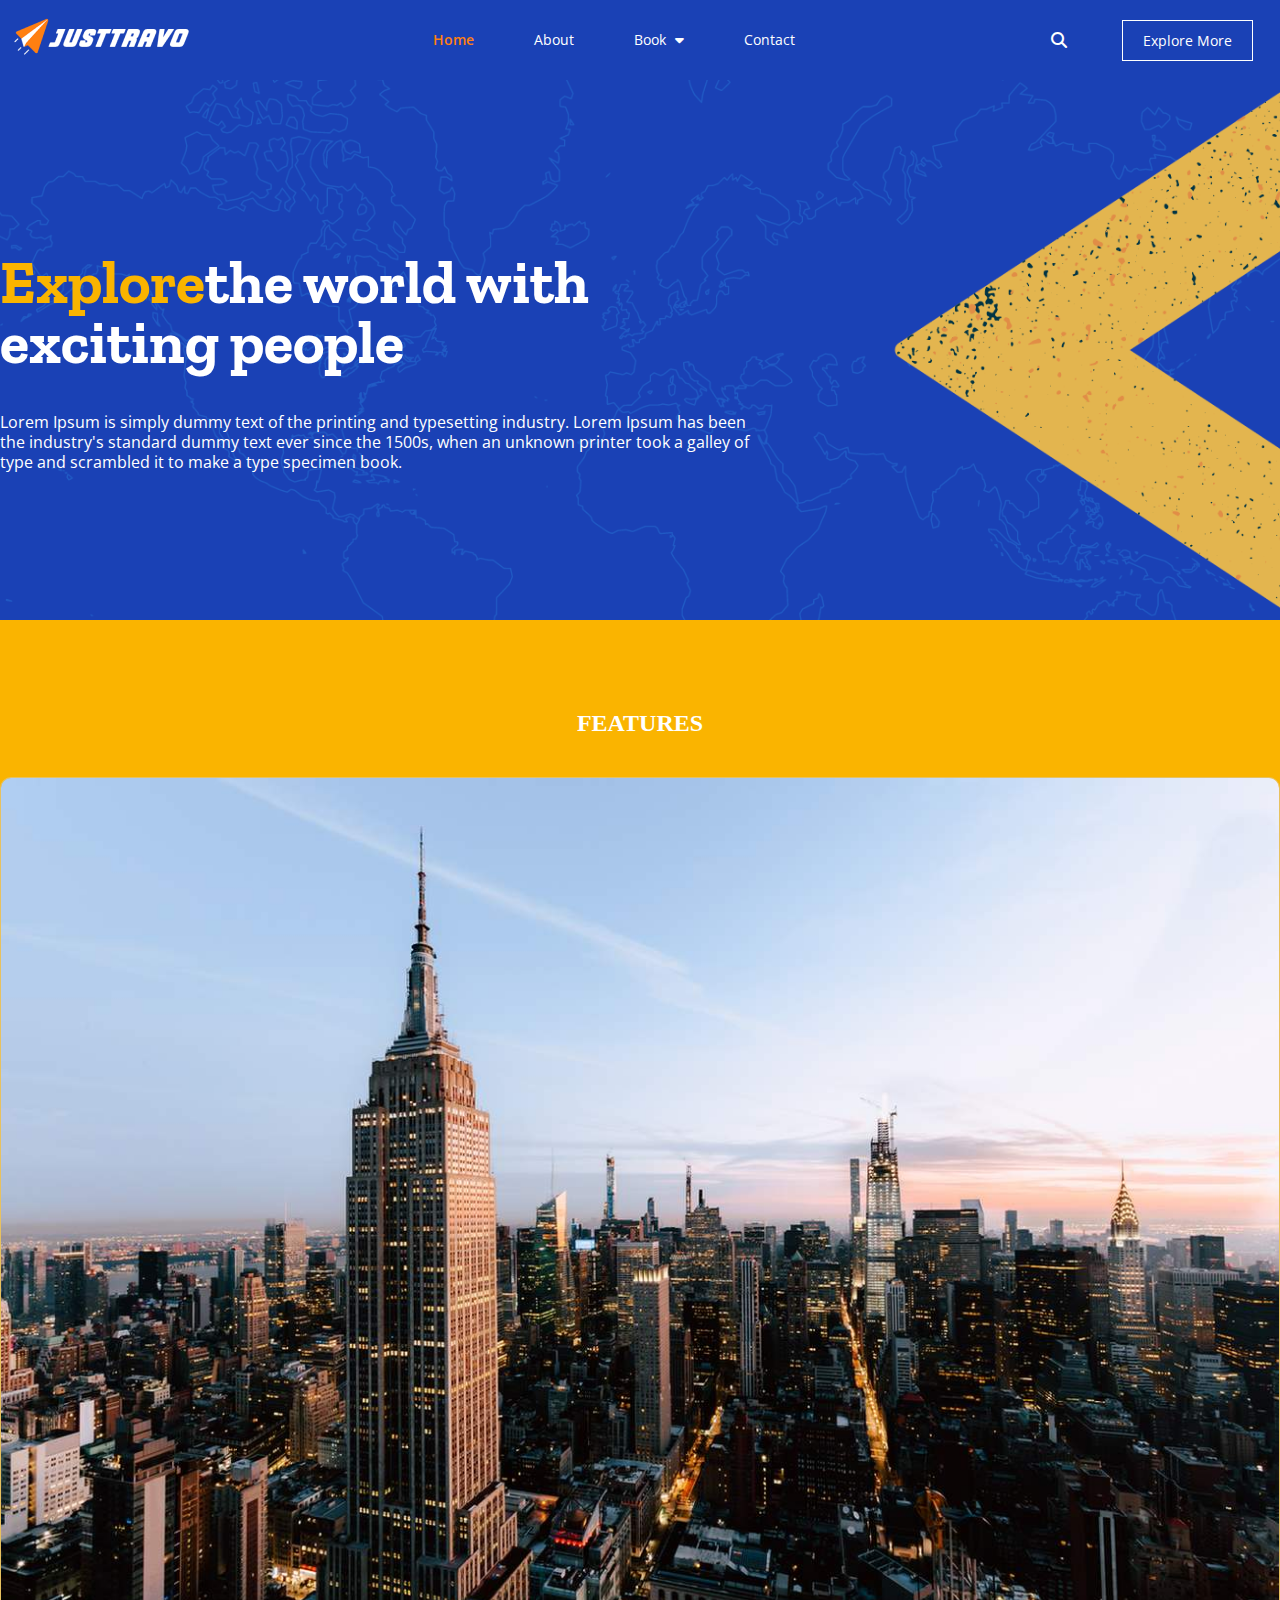
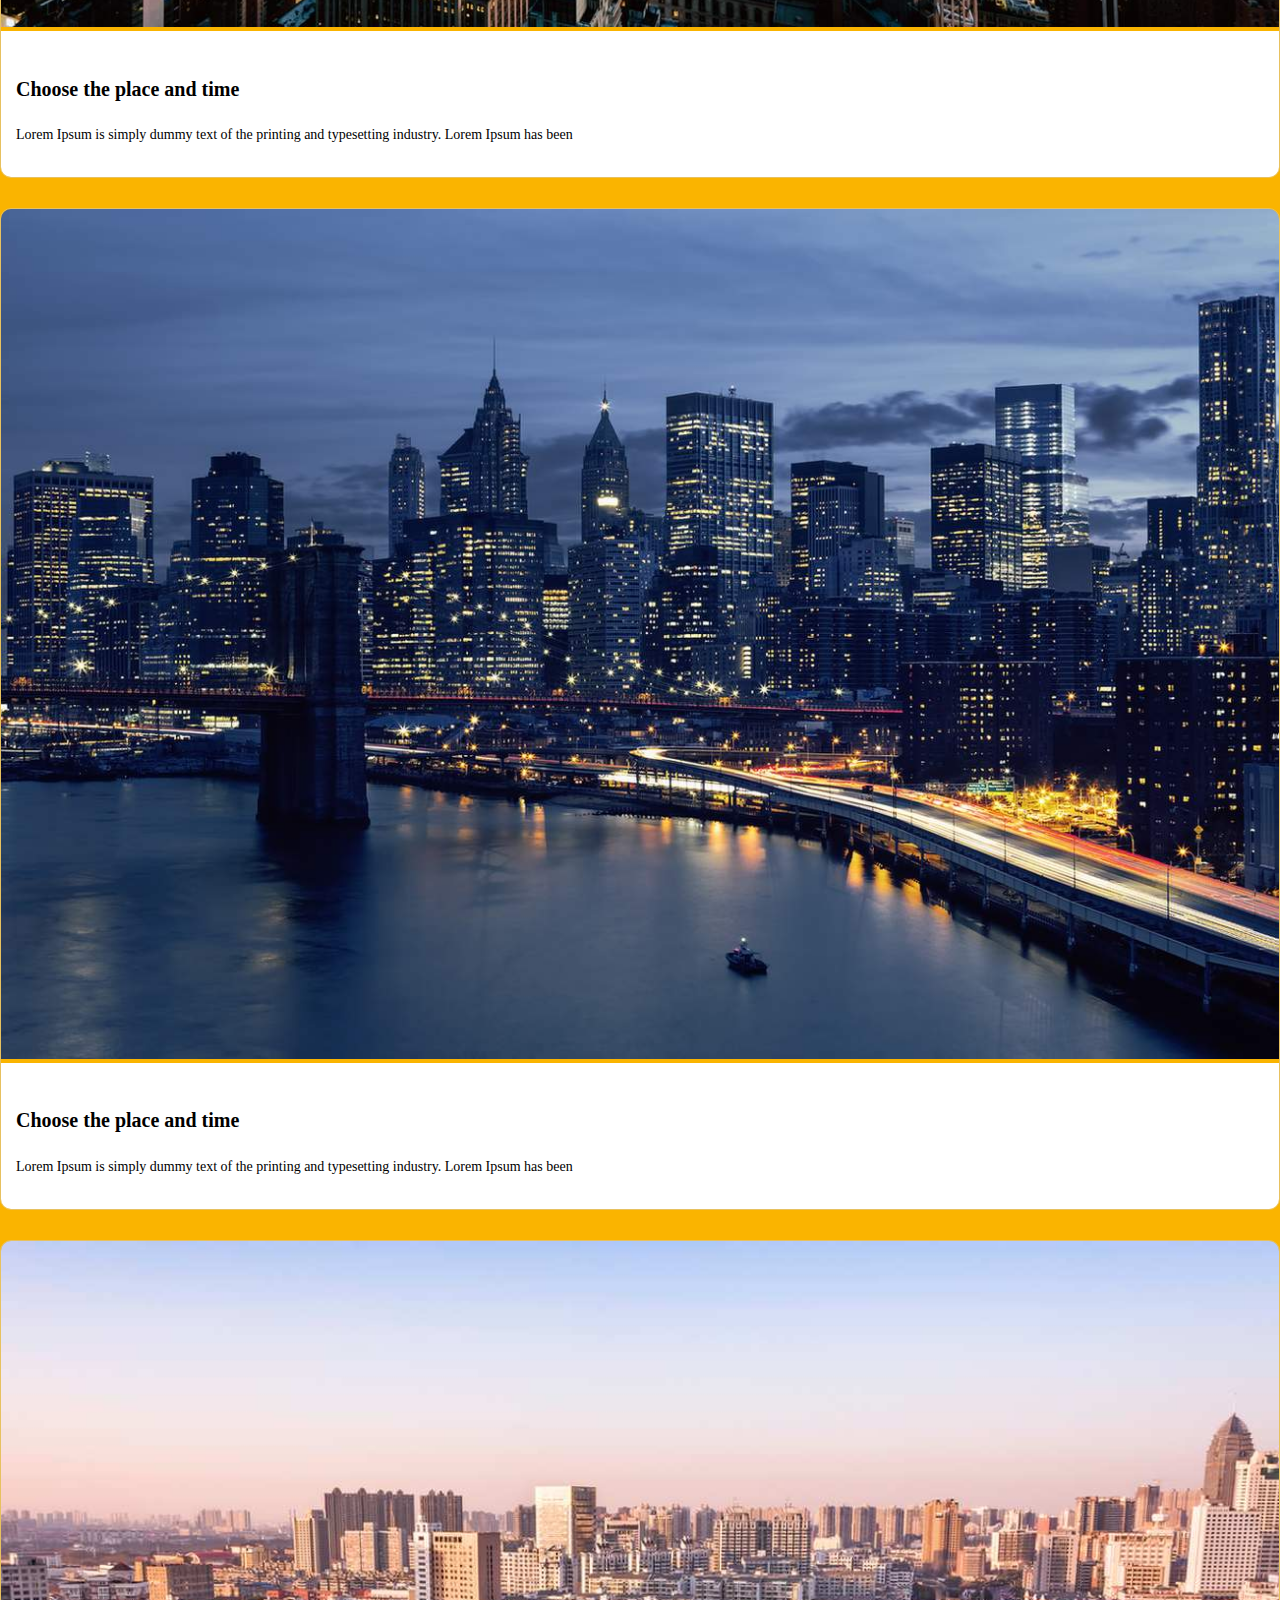
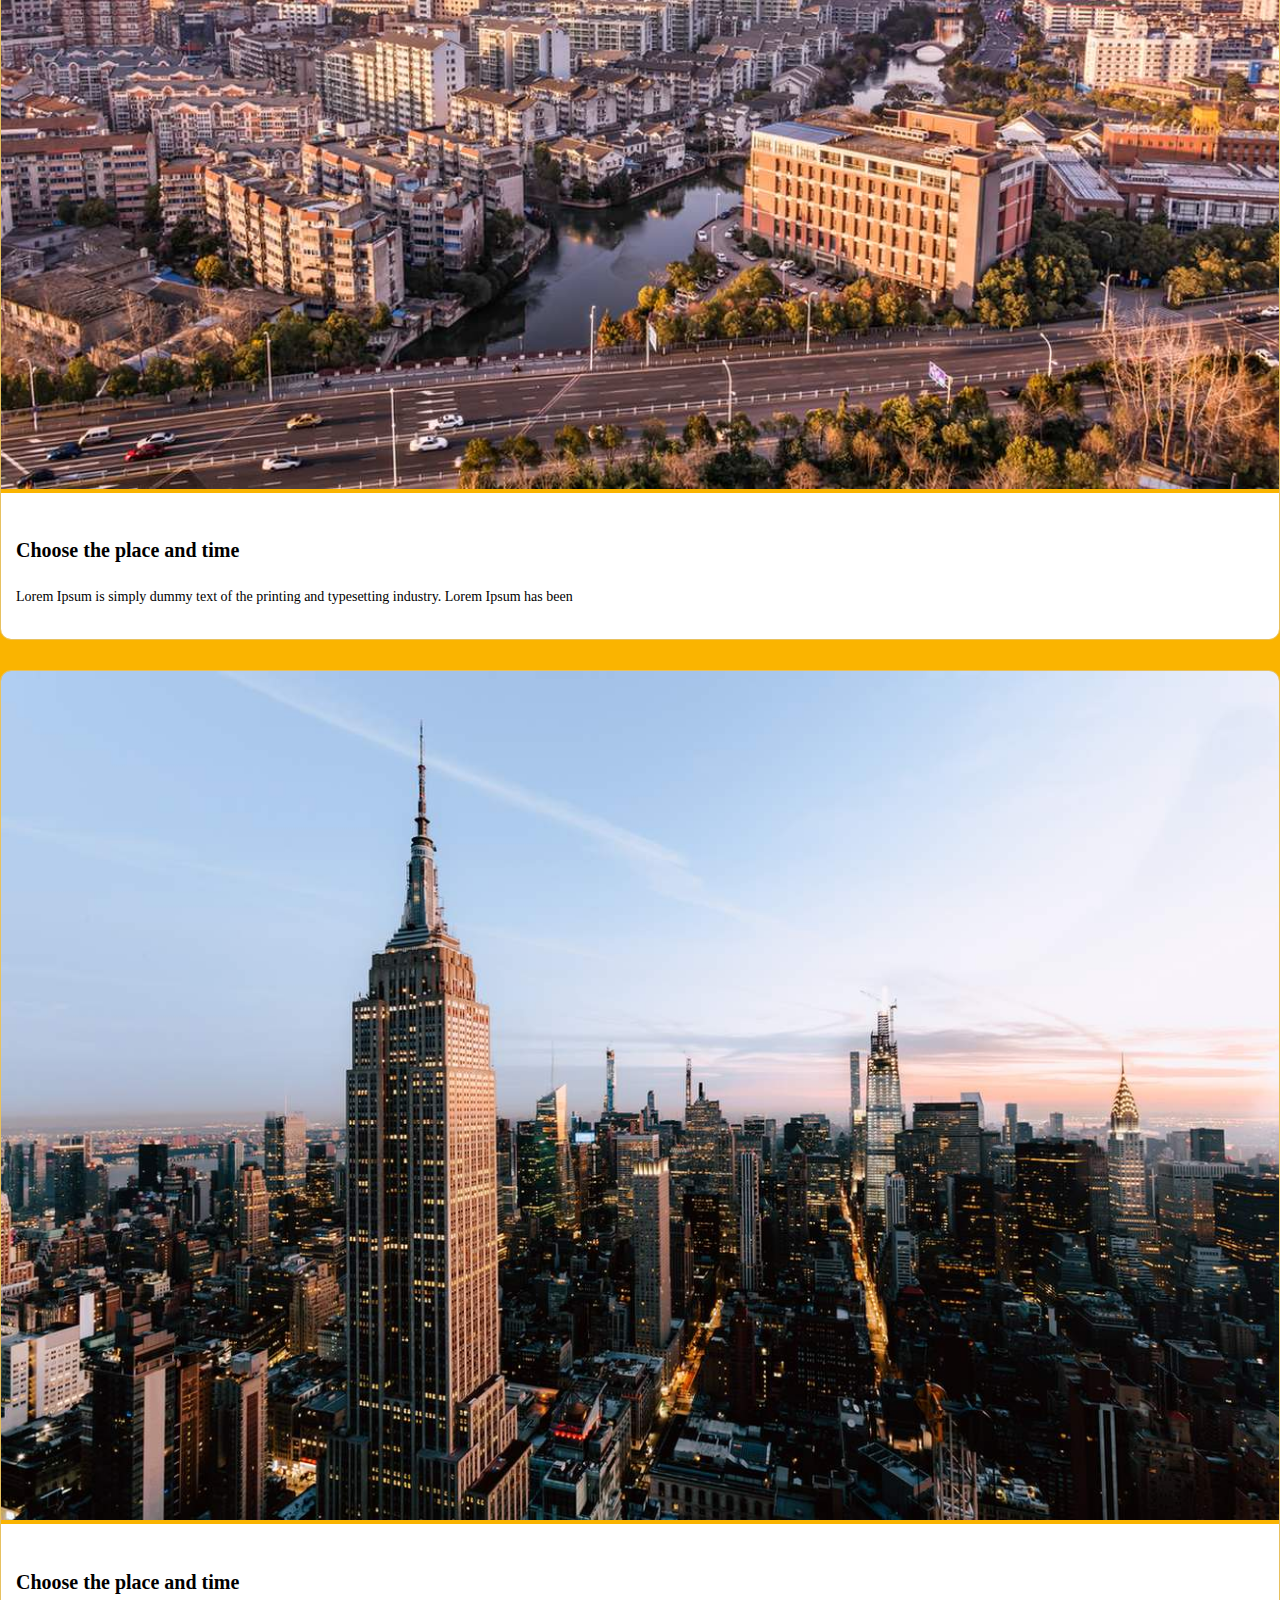
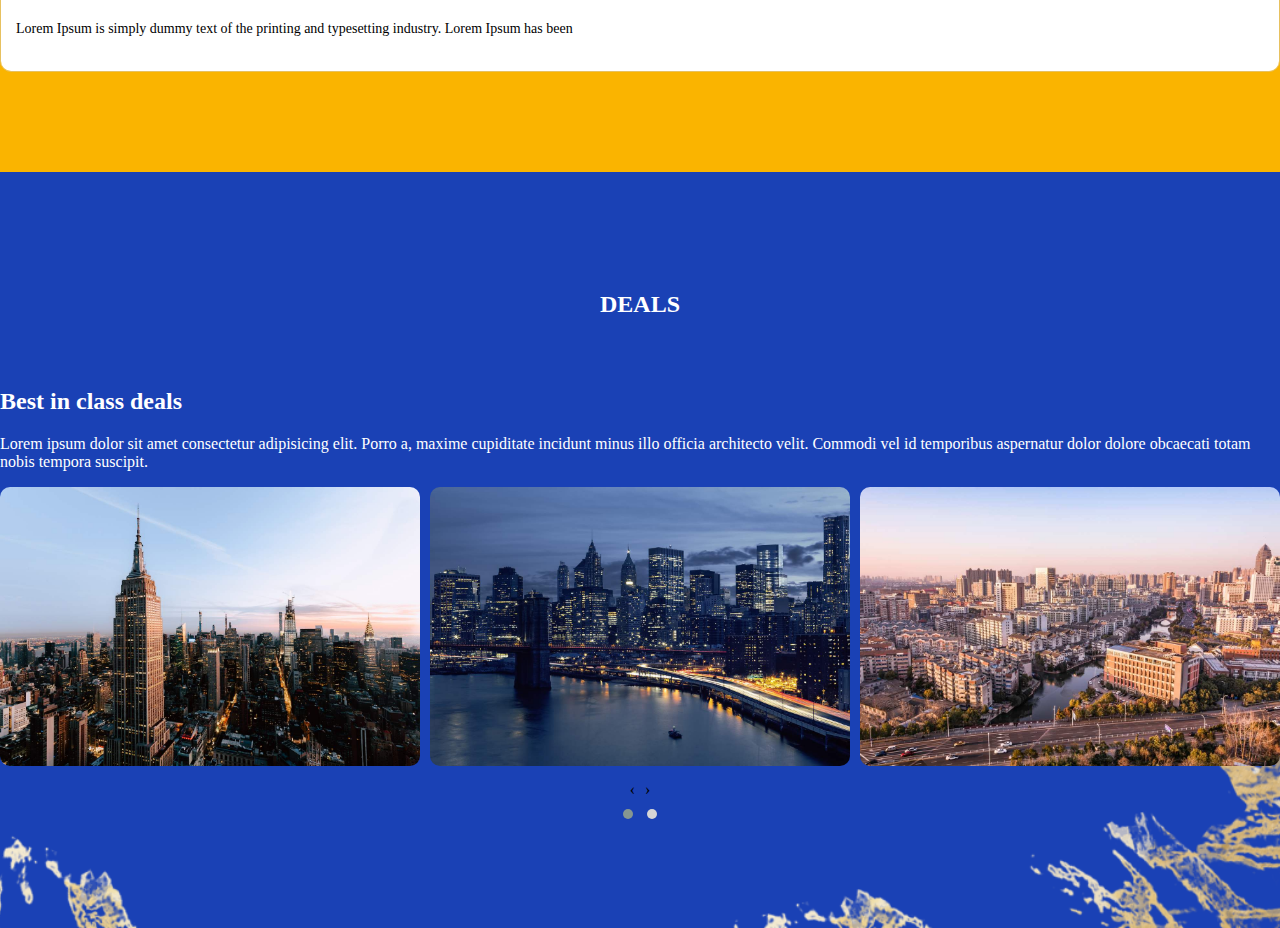
==== index.html @ 4a5b00ac "initial" ====
<!DOCTYPE html>
<html lang="en">
  <head>
    <meta charset="UTF-8" />
    <meta http-equiv="X-UA-Compatible" content="IE=edge" />
    <meta name="viewport" content="width=device-width, initial-scale=1.0" />
    <title>Justtravo</title>
    <link
      rel="stylesheet"
      href="https://cdn.jsdelivr.net/npm/bootstrap@5.2.3/dist/css/bootstrap.min.css"
      integrity="sha384-rbsA2VBKQhggwzxH7pPCaAqO46MgnOM80zW1RWuH61DGLwZJEdK2Kadq2F9CUG65"
      crossorigin="anonymous"
    />
    <link
      rel="stylesheet"
      href="https://cdnjs.cloudflare.com/ajax/libs/font-awesome/6.2.1/css/all.min.css"
    />
    <link rel="preconnect" href="https://fonts.googleapis.com" />
    <link rel="preconnect" href="https://fonts.gstatic.com" crossorigin />
    <link
      href="https://fonts.googleapis.com/css2?family=Open+Sans:wght@300;400;500;600;700;800&display=swap"
      rel="stylesheet"
    />
    <link rel="preconnect" href="https://fonts.googleapis.com" />
    <link rel="preconnect" href="https://fonts.gstatic.com" crossorigin />
    <link
      href="https://fonts.googleapis.com/css2?family=Zilla+Slab:wght@300;400;500;700&display=swap"
      rel="stylesheet"
    />
    <link
      rel="stylesheet"
      href="https://cdnjs.cloudflare.com/ajax/libs/OwlCarousel2/2.3.4/assets/owl.carousel.min.css"
    />
    <link
      rel="stylesheet"
      href="https://cdnjs.cloudflare.com/ajax/libs/OwlCarousel2/2.3.4/assets/owl.theme.default.min.css"
    />
    <link rel="stylesheet" href="css/style.css" />
  </head>
  <body>
    <nav>
      <div class="container">
        <div class="header">
          <div class="logo">
            <a href="index.html"><img src="images/logo.png" alt="logo" /> </a>
          </div>
          <div class="links">
            <ul>
              <li>
                <a href="#" class="active">Home</a>
              </li>
              <li>
                <a href="#">About</a>
              </li>
              <li class="alignDropdown">
                <a class="hoverDropdown"
                  >Book <i class="fa-solid fa-caret-down"></i>
                </a>
                <ul class="dropDown">
                  <li><a href="#">Airlines</a></li>
                  <li><a href="#">Hotels</a></li>
                  <li><a href="#">Car Rentals</a></li>
                  <li><a href="#">Destinations</a></li>
                  <li><a href="#">Travel Insurance</a></li>
                </ul>
              </li>
              <li>
                <a href="#">Contact</a>
              </li>
            </ul>
          </div>
          <div class="rightLinks">
            <div class="icon">
              <a href="#"><i class="fa-solid fa-magnifying-glass"></i></a>
            </div>
            <div class="button">
              <a href="#">Explore More</a>
            </div>
          </div>
        </div>
      </div>
    </nav>
    <section class="wrapper">
      <div class="container">
        <div class="wrapperContent">
          <div class="wrapperHeading">
            <h1><span>Explore</span>the world with exciting people</h1>
          </div>
          <div class="wrapperPara">
            <p>
              Lorem Ipsum is simply dummy text of the printing and typesetting
              industry. Lorem Ipsum has been the industry's standard dummy text
              ever since the 1500s, when an unknown printer took a galley of
              type and scrambled it to make a type specimen book.
            </p>
          </div>
        </div>
      </div>
    </section>
    <section class="flightDeals features">
      <div class="container">
        <div class="row">
          <div class="col-lg-12 col-md-12 col-sm-12 col-12">
            <div class="section_heading_center">
              <h2 class="styled">FEATURES</h2>
            </div>
          </div>
        </div>
        <div class="row">
          <div class="col-lg-3 col-md-6 col-sm-6 col-12">
            <div class="theme_common_box_two img_hover">
              <div class="theme_two_box_img">
                <img src="images/1.jpg" alt="" />
              </div>
              <div class="theme_two_box_content">
                <h4>Choose the place and time</h4>
                <p>
                  Lorem Ipsum is simply dummy text of the printing and
                  typesetting industry. Lorem Ipsum has been
                </p>
              </div>
            </div>
          </div>
          <div class="col-lg-3 col-md-6 col-sm-6 col-12">
            <div class="theme_common_box_two img_hover">
              <div class="theme_two_box_img">
                <img src="images/2.jpg" alt="" />
              </div>
              <div class="theme_two_box_content">
                <h4>Choose the place and time</h4>
                <p>
                  Lorem Ipsum is simply dummy text of the printing and
                  typesetting industry. Lorem Ipsum has been
                </p>
              </div>
            </div>
          </div>
          <div class="col-lg-3 col-md-6 col-sm-6 col-12">
            <div class="theme_common_box_two img_hover">
              <div class="theme_two_box_img">
                <img src="images/3.jpg" alt="" />
              </div>
              <div class="theme_two_box_content">
                <h4>Choose the place and time</h4>
                <p>
                  Lorem Ipsum is simply dummy text of the printing and
                  typesetting industry. Lorem Ipsum has been
                </p>
              </div>
            </div>
          </div>
          <div class="col-lg-3 col-md-6 col-sm-6 col-12">
            <div class="theme_common_box_two img_hover">
              <div class="theme_two_box_img">
                <img src="images/1.jpg" alt="" />
              </div>
              <div class="theme_two_box_content">
                <h4>Choose the place and time</h4>
                <p>
                  Lorem Ipsum is simply dummy text of the printing and
                  typesetting industry. Lorem Ipsum has been
                </p>
              </div>
            </div>
          </div>
        </div>
      </div>
    </section>
    <section class="blog">
        <h2 class="blogHeading">DEALS</h2>
      <div class="container">        
        <div class="row blogContent">
            <div class="col-lg-4 pr-lg-5">
                <h2>Best in class deals</h2>
              <p>
                Lorem ipsum dolor sit amet consectetur adipisicing elit. Porro a, maxime cupiditate incidunt minus illo officia architecto velit. Commodi vel id temporibus aspernatur dolor dolore obcaecati totam nobis tempora suscipit.
              </p>
            </div>
            <div class="col-lg-8 p-0 pt-5 pt-lg-0">
                <div class="owl-carousel owl-theme destinations">
                <div class="item"><img src="images/1.jpg" alt="" /></div>
                <div class="item"><img src="images/2.jpg" alt="" /></div>
                <div class="item"><img src="images/3.jpg" alt="" /></div>
                <div class="item"><img src="images/1.jpg" alt="" /></div>
                <div class="item"><img src="images/2.jpg" alt="" /></div>
                </div>
            </div>
          </div>
        </div>
      </div>
    </section>
    <script src="https://cdnjs.cloudflare.com/ajax/libs/jquery/3.3.1/jquery.min.js"></script>
    <script src="https://cdnjs.cloudflare.com/ajax/libs/OwlCarousel2/2.3.4/owl.carousel.min.js"></script>
    <script>
      $(function () {
        // Owl Carousel
        var owl = $(".owl-carousel");
        owl.owlCarousel({
          items: 3,
          margin: 10,
          nav: true,
          dots: true,
          autoplay: true,
          loop: true,
        });
      });
    </script>
  </body>
</html>
---- css/style.css ----
body {
  box-sizing: border-box;
  margin: 0;
  padding: 0;
}
ul {
  margin: 0;
}
.active {
  color: #ff7f11 !important;
  font-weight: 600;
}
.header {
  display: flex;
  align-items: center;
  justify-content: space-between;
  width: 100%;
}
.links {
  display: flex;
}
.links ul {
  display: flex;
  padding: 0;
  align-items: center;
}
.links li {
  list-style: none;
  line-height: 80px;
  margin: 0 30px;
  font-size: 14px;
}
.links a {
  color: white;
  text-decoration: none;
}

.rightLinks {
  display: flex;
  justify-content: space-around;
  width: 20%;
}
.button a {
  text-decoration: none;
  color: white;
  border: 1px solid;
  padding: 10px 20px;
  font-size: 14px;
}
.wrapper {
  background: url(../images/bg1.png);
  background-position: center;
  background-repeat: no-repeat;
  background-size: cover;
  height: 60vh;
  width: 100%;
  display: flex;
  align-items: center;
  justify-content: center;
  flex-direction: column;
}
nav {
  background: #1a41b5;
  font-family: "Open Sans", sans-serif;
}
a:hover {
  color: #ff7f11 !important;
  opacity: 1;
  transition: 0.4s all;
}
.icon a {
  color: white;
}
.button a:hover {
  opacity: 1;
  transition: 0.3s all;
  background-color: #ff7f11;
  color: white !important;
  border: 1px solid #ff7f11;
}
.wrapperContent {
  width: 60%;
}
.wrapperHeading h1 {
  font-family: "Zilla Slab", serif;
  color: white;
  font-size: 60px;
  line-height: 60px;
}
.wrapperPara p {
  font-size: 16px;
  color: white;
  font-family: "Open Sans", sans-serif;
  margin-top: 20px;
  line-height: 20px;
}
.features {
  background: #fab400;
  background-size: cover;
  width: 100%;
  padding: 70px 0;
}
.links i {
  margin-left: 5px;
}
ul.dropDown {
  position: absolute;
  background: white;
  left: 50%;
  transform: translate(-50%, 0);
  border-radius: 10px;
  width: 200px;
  opacity: 0;
  visibility: hidden;
  padding: 9px 0;
  top: 120%;
  transition: 0.3s all;
  flex-direction: column;
  align-items: flex-start;
}
.dropDown::before {
  content: "";
  width: 0;
  height: 0;
  border-left: 10px solid transparent;
  border-right: 10px solid transparent;
  border-top: 10px solid #ffffff;
  position: absolute;
  top: -5%;
  left: 43%;
  transform: rotate(180deg);
}
.dropDown li {
  line-height: 19px;
  padding: 9px 31px !important;
  margin: 0 0;
  border-bottom: 1px solid #ebebeb;
  width: 100%;
}
.alignDropdown {
  position: relative;
}
.alignDropdown:hover .dropDown {
  opacity: 1;
  visibility: visible;
  top: 100%;
}
ul.dropDown a {
  color: black;
}
.cardRow {
  width: 100%;
  display: flex;
  align-items: center;
  justify-content: center;
}
.cards {
  height: auto;
  width: 290px;
  margin: 10px 30px;
  background: white;
  border-radius: 10px;
  display: flex;
  align-items: center;
  justify-content: center;
  flex-direction: column;
  padding: 10px 30px;
  box-sizing: border-box;
  text-align: center;
}
.features h2 {
  text-align: center;
  color: white;
  font-size: 24px;
}
.cards h3 {
  font-size: 18px;
  color: black;
  text-align: center;
}
.cards p {
  font-size: 14px;
  color: black;
  margin-top: 5px;
}
.theme_two_box_img {
  position: relative;
  overflow: hidden;
}
.img_hover img {
  transition: 0.2s all;
  width: 100%;
}
.theme_common_box_two {
  border-radius: 11px;
  overflow: hidden;
  border: 1px solid #d2d2d275;
  transition: var(--transition);
  margin-bottom: 30px;
}
.theme_two_box_content {
  background: #fff;
  padding: 20px 15px;
  text-align: left;
}
.img_hover:hover img {
  transform: scale(1.2);
}
.section_heading_center {
  margin-bottom: 40px;
}
.blog {
  background: url(../images/bg3.png);
  padding: 100px 0;
  width: 100%;
  background-position: center;
  background-repeat: no-repeat;
  background-size: cover;
}
#owl-demo .item {
  background: #42bdc2;
  padding: 30px 0px;
  margin: 10px;
  color: #fff;
  -webkit-border-radius: 3px;
  -moz-border-radius: 3px;
  border-radius: 3px;
  text-align: center;
}

/* to remove slide effect  css */
.animated {
  -webkit-animation-duration: 0 ms !important;
  animation-duration: 0 ms !important;
  -webkit-animation-fill-mode: both !important;
  animation-fill-mode: both !important;
}

.fadeOut {
  -webkit-animation-name: fadeOut;
  animation-name: fadeOut;
}
@-webkit-keyframes fadeOut {
  0% {
    opacity: 0;
  }
  100% {
    opacity: 0;
  }
}
@keyframes fadeOut {
  0% {
    opacity: 0;
  }
  100% {
    opacity: 0;
  }
}
.wrapperHeading span {
  font-weight: bold;
  color: #fab400;
}
.theme_two_box_content p {
  font-size: 14px;
}
.theme_two_box_content h4 {
  font-size: 20px;
}

.owl-carousel .owl-item img {
  border-radius: 10px;
}
.blogContent p {
  color: white;
}
.blogContent h2 {
  color: white;
}
h2.blogHeading {
  text-align: center;
  color: white;
  margin-bottom: 70px;
}
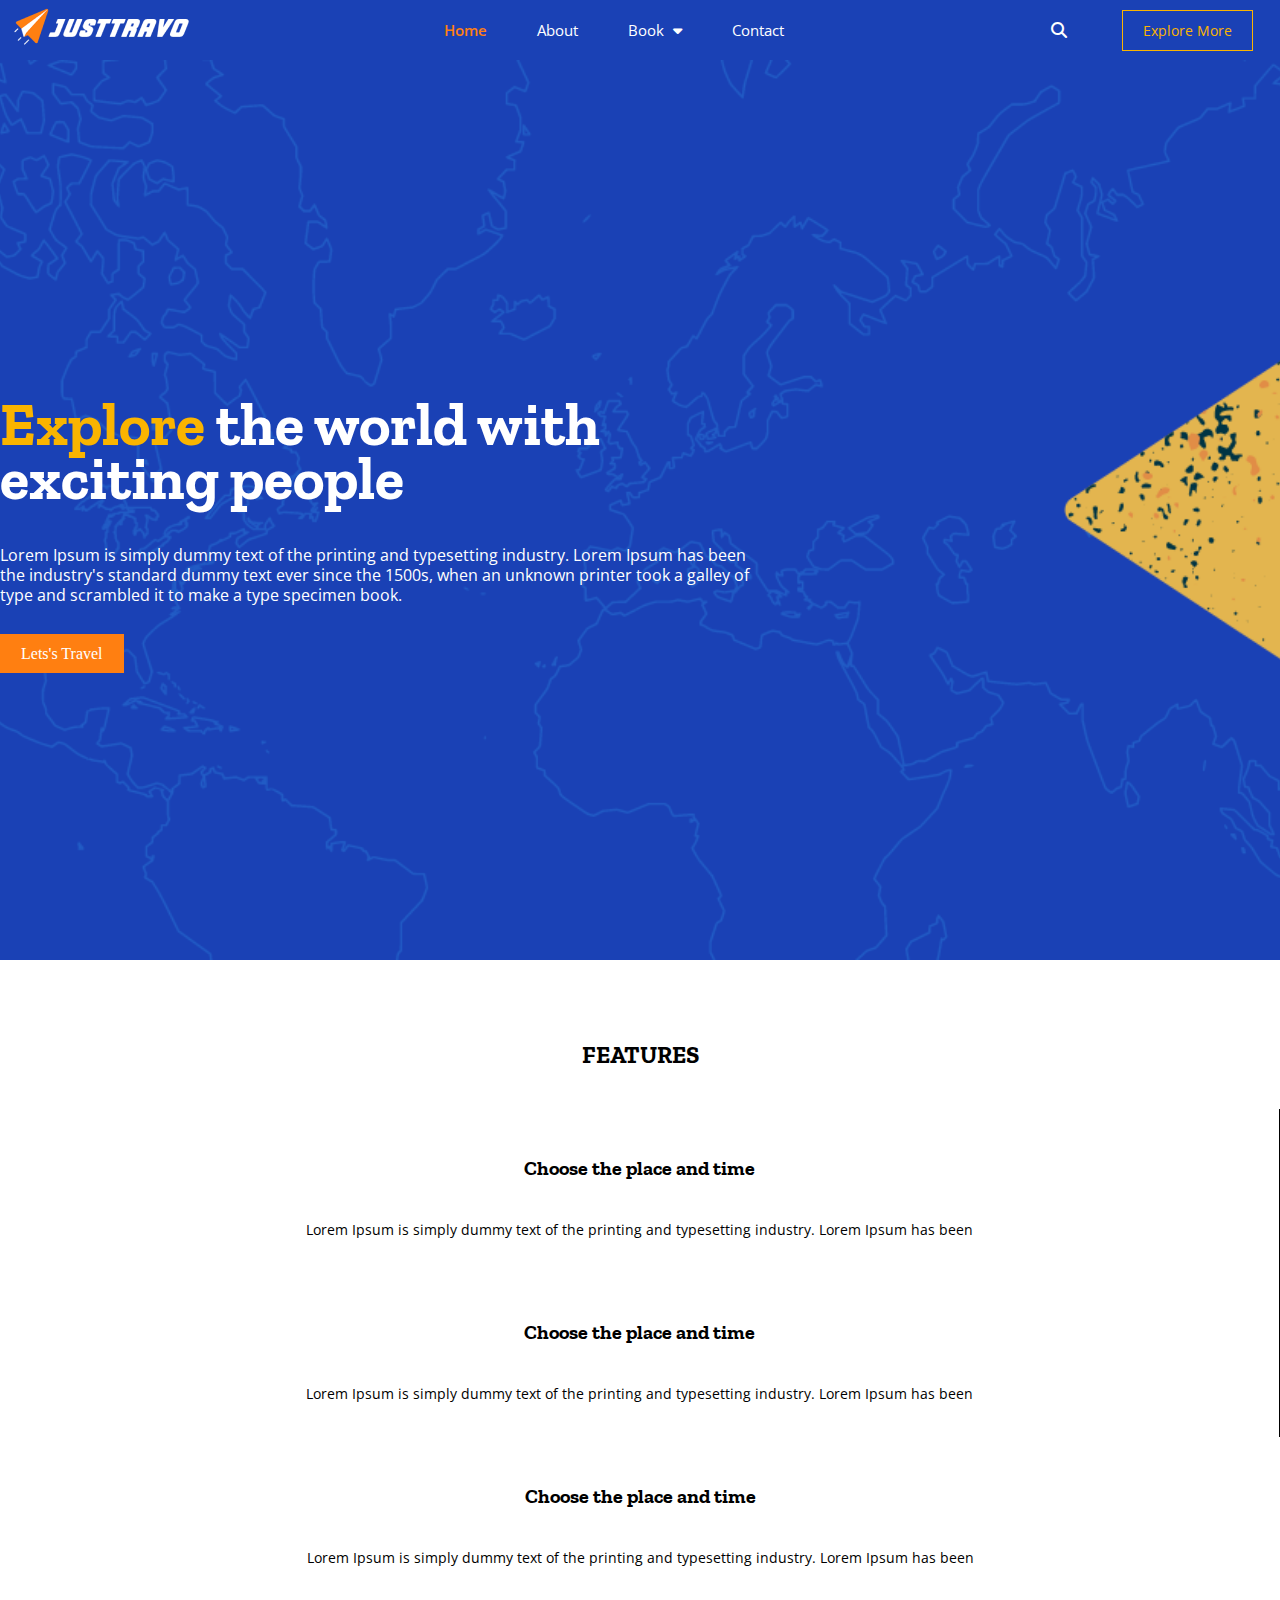
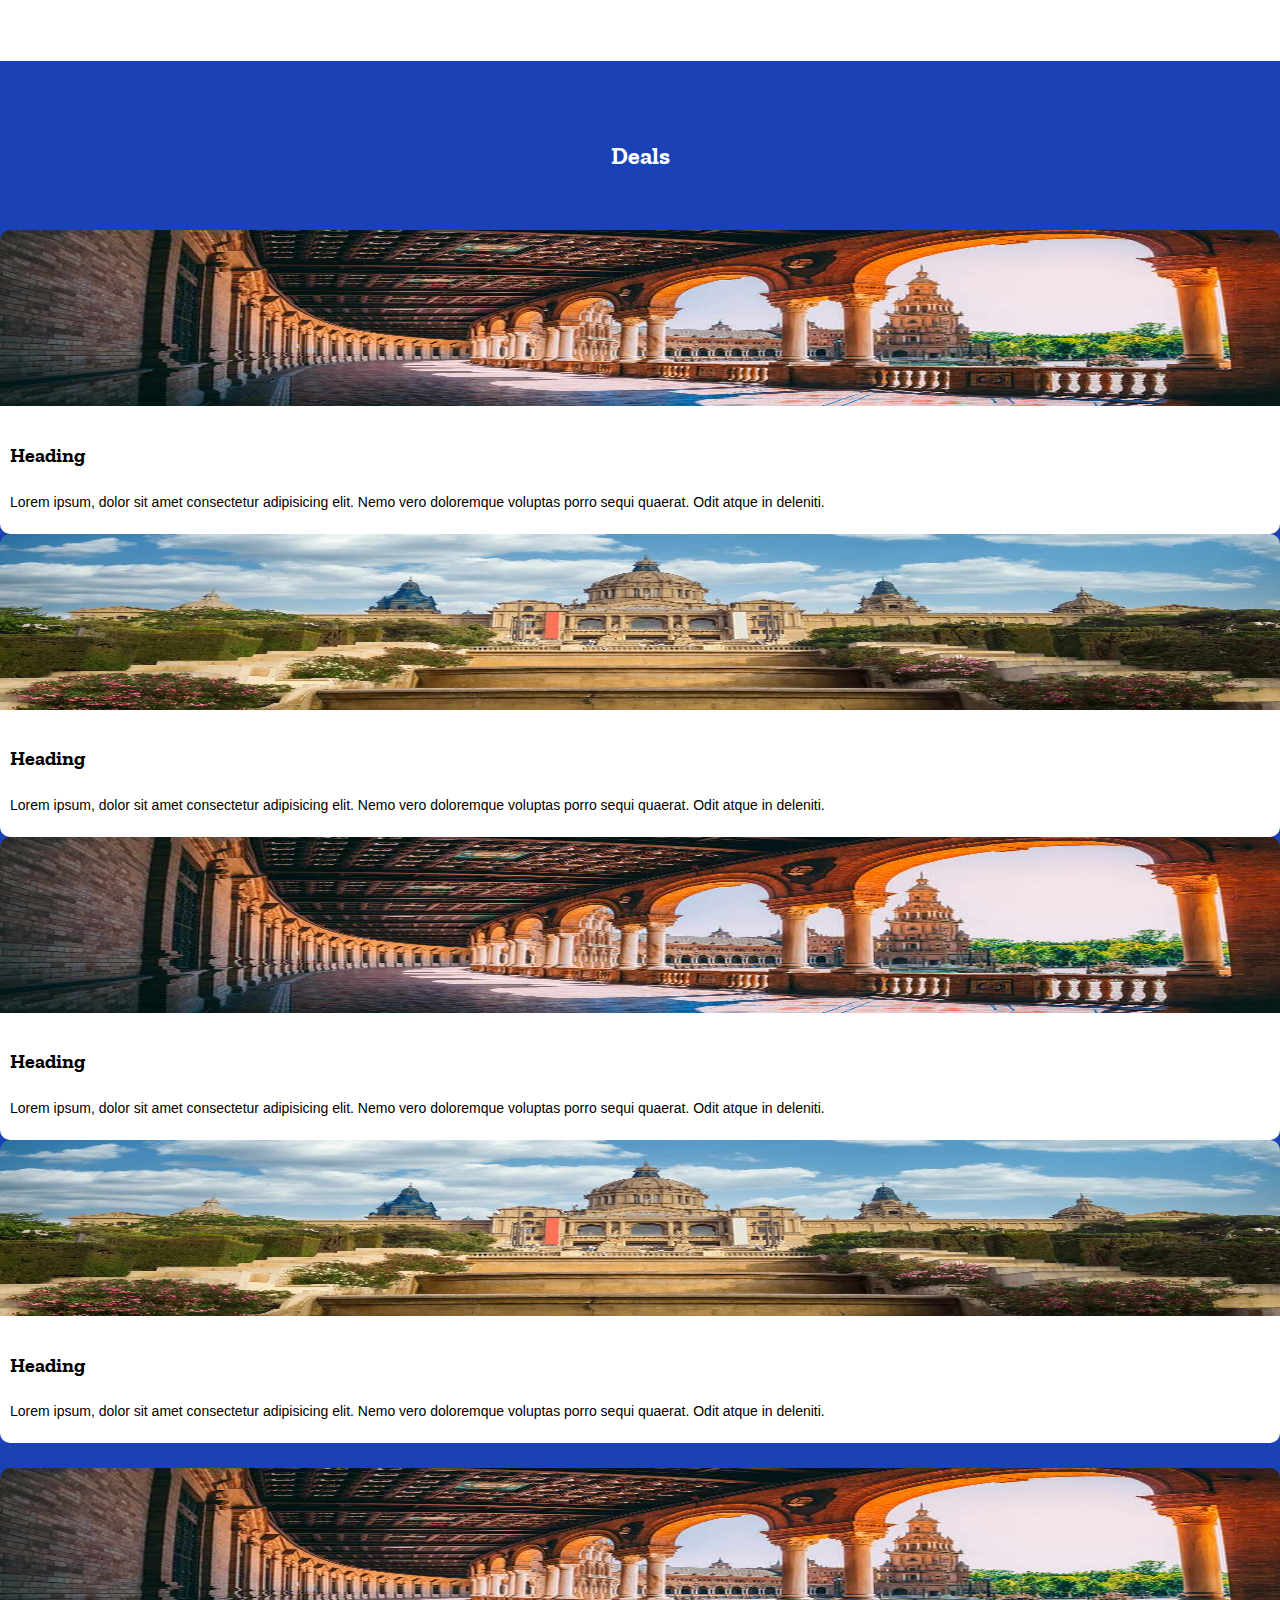
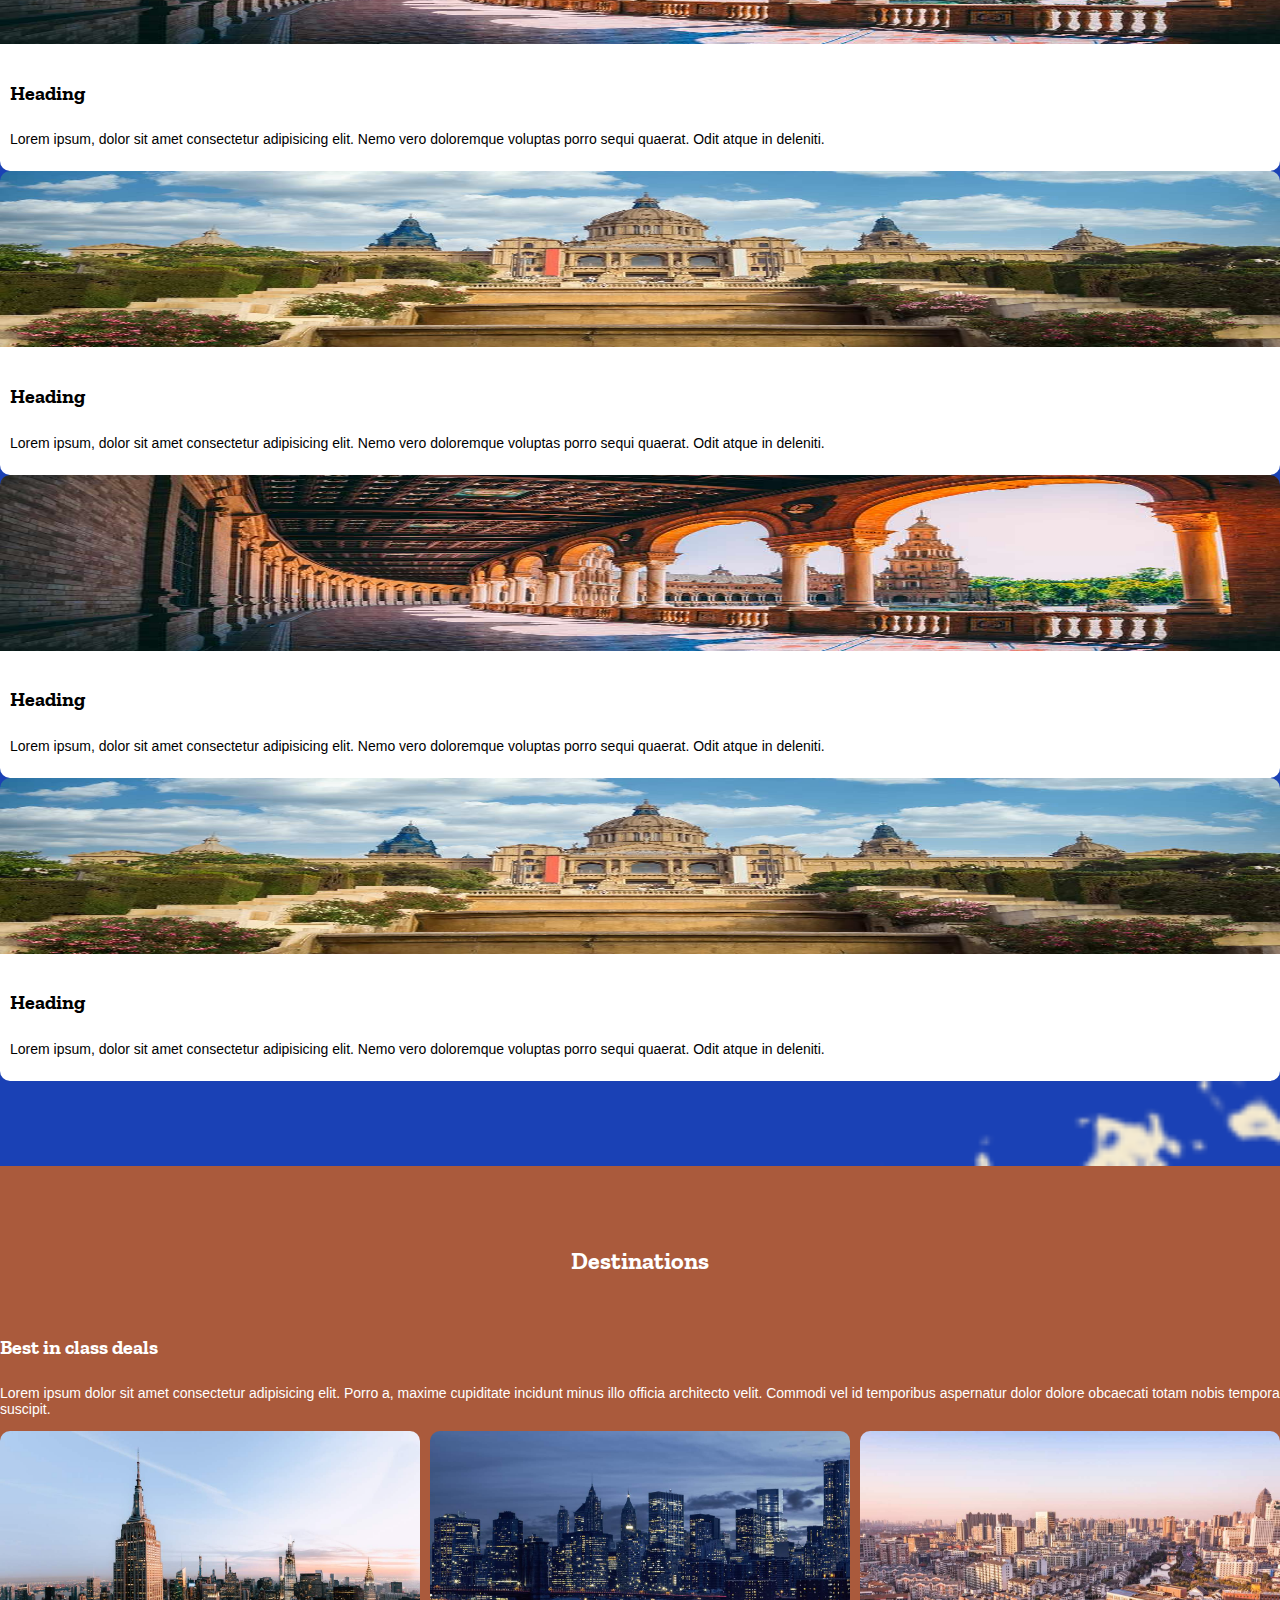
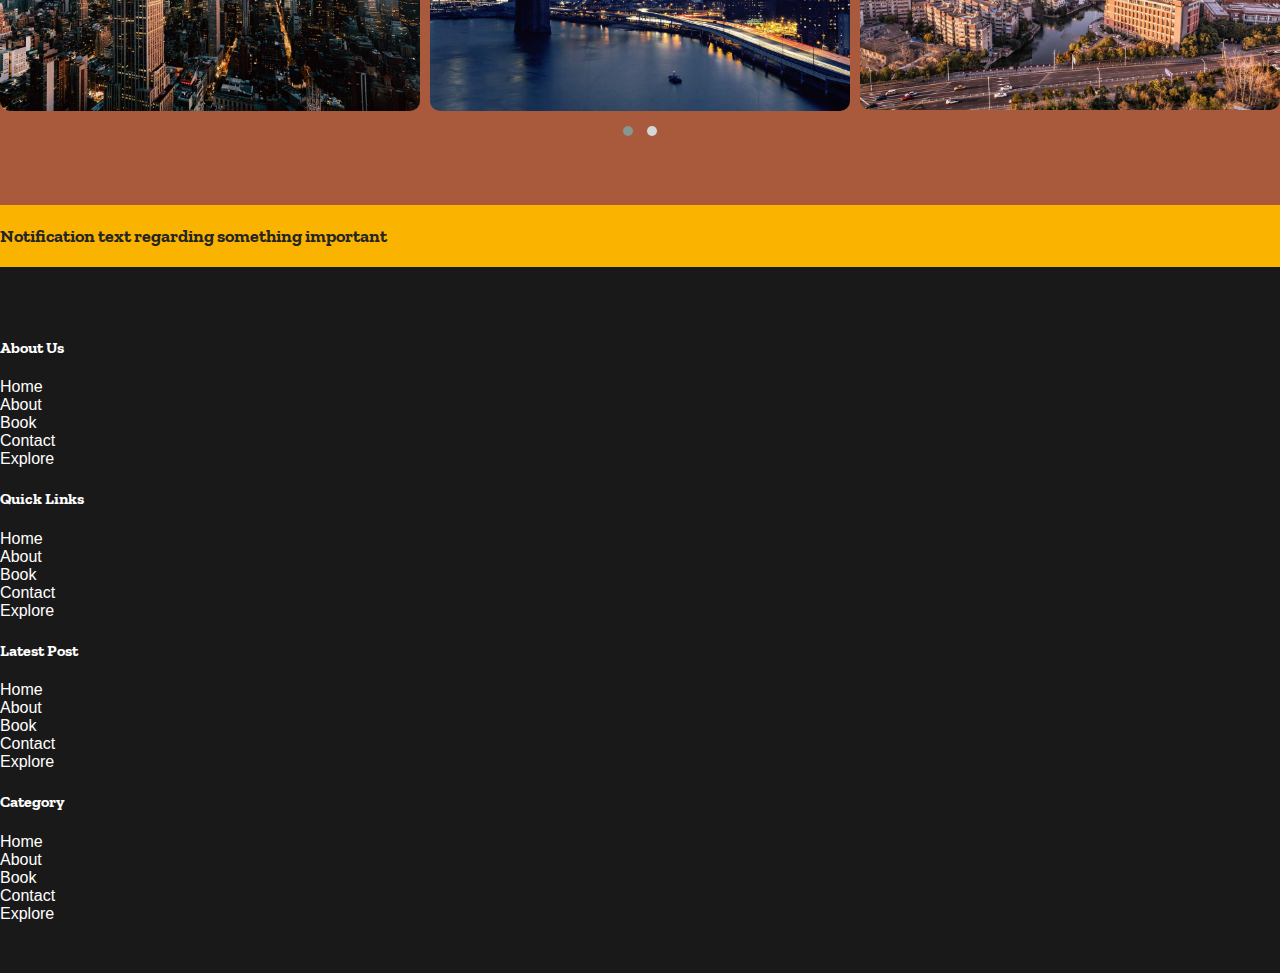
==== commit e6470ce0: "Add files via upload" ====
--- a/index.html
+++ b/index.html
@@ -1,209 +1,400 @@
-<!DOCTYPE html>
-<html lang="en">
-  <head>
-    <meta charset="UTF-8" />
-    <meta http-equiv="X-UA-Compatible" content="IE=edge" />
-    <meta name="viewport" content="width=device-width, initial-scale=1.0" />
-    <title>Justtravo</title>
-    <link
-      rel="stylesheet"
-      href="https://cdn.jsdelivr.net/npm/bootstrap@5.2.3/dist/css/bootstrap.min.css"
-      integrity="sha384-rbsA2VBKQhggwzxH7pPCaAqO46MgnOM80zW1RWuH61DGLwZJEdK2Kadq2F9CUG65"
-      crossorigin="anonymous"
-    />
-    <link
-      rel="stylesheet"
-      href="https://cdnjs.cloudflare.com/ajax/libs/font-awesome/6.2.1/css/all.min.css"
-    />
-    <link rel="preconnect" href="https://fonts.googleapis.com" />
-    <link rel="preconnect" href="https://fonts.gstatic.com" crossorigin />
-    <link
-      href="https://fonts.googleapis.com/css2?family=Open+Sans:wght@300;400;500;600;700;800&display=swap"
-      rel="stylesheet"
-    />
-    <link rel="preconnect" href="https://fonts.googleapis.com" />
-    <link rel="preconnect" href="https://fonts.gstatic.com" crossorigin />
-    <link
-      href="https://fonts.googleapis.com/css2?family=Zilla+Slab:wght@300;400;500;700&display=swap"
-      rel="stylesheet"
-    />
-    <link
-      rel="stylesheet"
-      href="https://cdnjs.cloudflare.com/ajax/libs/OwlCarousel2/2.3.4/assets/owl.carousel.min.css"
-    />
-    <link
-      rel="stylesheet"
-      href="https://cdnjs.cloudflare.com/ajax/libs/OwlCarousel2/2.3.4/assets/owl.theme.default.min.css"
-    />
-    <link rel="stylesheet" href="css/style.css" />
-  </head>
-  <body>
-    <nav>
-      <div class="container">
-        <div class="header">
-          <div class="logo">
-            <a href="index.html"><img src="images/logo.png" alt="logo" /> </a>
-          </div>
-          <div class="links">
-            <ul>
-              <li>
-                <a href="#" class="active">Home</a>
-              </li>
-              <li>
-                <a href="#">About</a>
-              </li>
-              <li class="alignDropdown">
-                <a class="hoverDropdown"
-                  >Book <i class="fa-solid fa-caret-down"></i>
-                </a>
-                <ul class="dropDown">
-                  <li><a href="#">Airlines</a></li>
-                  <li><a href="#">Hotels</a></li>
-                  <li><a href="#">Car Rentals</a></li>
-                  <li><a href="#">Destinations</a></li>
-                  <li><a href="#">Travel Insurance</a></li>
-                </ul>
-              </li>
-              <li>
-                <a href="#">Contact</a>
-              </li>
-            </ul>
-          </div>
-          <div class="rightLinks">
-            <div class="icon">
-              <a href="#"><i class="fa-solid fa-magnifying-glass"></i></a>
-            </div>
-            <div class="button">
-              <a href="#">Explore More</a>
-            </div>
-          </div>
-        </div>
-      </div>
-    </nav>
-    <section class="wrapper">
-      <div class="container">
-        <div class="wrapperContent">
-          <div class="wrapperHeading">
-            <h1><span>Explore</span>the world with exciting people</h1>
-          </div>
-          <div class="wrapperPara">
-            <p>
-              Lorem Ipsum is simply dummy text of the printing and typesetting
-              industry. Lorem Ipsum has been the industry's standard dummy text
-              ever since the 1500s, when an unknown printer took a galley of
-              type and scrambled it to make a type specimen book.
-            </p>
-          </div>
-        </div>
-      </div>
-    </section>
-    <section class="flightDeals features">
-      <div class="container">
-        <div class="row">
-          <div class="col-lg-12 col-md-12 col-sm-12 col-12">
-            <div class="section_heading_center">
-              <h2 class="styled">FEATURES</h2>
-            </div>
-          </div>
-        </div>
-        <div class="row">
-          <div class="col-lg-3 col-md-6 col-sm-6 col-12">
-            <div class="theme_common_box_two img_hover">
-              <div class="theme_two_box_img">
-                <img src="images/1.jpg" alt="" />
-              </div>
-              <div class="theme_two_box_content">
-                <h4>Choose the place and time</h4>
-                <p>
-                  Lorem Ipsum is simply dummy text of the printing and
-                  typesetting industry. Lorem Ipsum has been
-                </p>
-              </div>
-            </div>
-          </div>
-          <div class="col-lg-3 col-md-6 col-sm-6 col-12">
-            <div class="theme_common_box_two img_hover">
-              <div class="theme_two_box_img">
-                <img src="images/2.jpg" alt="" />
-              </div>
-              <div class="theme_two_box_content">
-                <h4>Choose the place and time</h4>
-                <p>
-                  Lorem Ipsum is simply dummy text of the printing and
-                  typesetting industry. Lorem Ipsum has been
-                </p>
-              </div>
-            </div>
-          </div>
-          <div class="col-lg-3 col-md-6 col-sm-6 col-12">
-            <div class="theme_common_box_two img_hover">
-              <div class="theme_two_box_img">
-                <img src="images/3.jpg" alt="" />
-              </div>
-              <div class="theme_two_box_content">
-                <h4>Choose the place and time</h4>
-                <p>
-                  Lorem Ipsum is simply dummy text of the printing and
-                  typesetting industry. Lorem Ipsum has been
-                </p>
-              </div>
-            </div>
-          </div>
-          <div class="col-lg-3 col-md-6 col-sm-6 col-12">
-            <div class="theme_common_box_two img_hover">
-              <div class="theme_two_box_img">
-                <img src="images/1.jpg" alt="" />
-              </div>
-              <div class="theme_two_box_content">
-                <h4>Choose the place and time</h4>
-                <p>
-                  Lorem Ipsum is simply dummy text of the printing and
-                  typesetting industry. Lorem Ipsum has been
-                </p>
-              </div>
-            </div>
-          </div>
-        </div>
-      </div>
-    </section>
-    <section class="blog">
-        <h2 class="blogHeading">DEALS</h2>
-      <div class="container">        
-        <div class="row blogContent">
-            <div class="col-lg-4 pr-lg-5">
-                <h2>Best in class deals</h2>
-              <p>
-                Lorem ipsum dolor sit amet consectetur adipisicing elit. Porro a, maxime cupiditate incidunt minus illo officia architecto velit. Commodi vel id temporibus aspernatur dolor dolore obcaecati totam nobis tempora suscipit.
-              </p>
-            </div>
-            <div class="col-lg-8 p-0 pt-5 pt-lg-0">
-                <div class="owl-carousel owl-theme destinations">
-                <div class="item"><img src="images/1.jpg" alt="" /></div>
-                <div class="item"><img src="images/2.jpg" alt="" /></div>
-                <div class="item"><img src="images/3.jpg" alt="" /></div>
-                <div class="item"><img src="images/1.jpg" alt="" /></div>
-                <div class="item"><img src="images/2.jpg" alt="" /></div>
-                </div>
-            </div>
-          </div>
-        </div>
-      </div>
-    </section>
-    <script src="https://cdnjs.cloudflare.com/ajax/libs/jquery/3.3.1/jquery.min.js"></script>
-    <script src="https://cdnjs.cloudflare.com/ajax/libs/OwlCarousel2/2.3.4/owl.carousel.min.js"></script>
-    <script>
-      $(function () {
-        // Owl Carousel
-        var owl = $(".owl-carousel");
-        owl.owlCarousel({
-          items: 3,
-          margin: 10,
-          nav: true,
-          dots: true,
-          autoplay: true,
-          loop: true,
-        });
-      });
-    </script>
-  </body>
-</html>
+<!DOCTYPE html>
+<html lang="en">
+  <head>
+    <meta charset="UTF-8" />
+    <meta http-equiv="X-UA-Compatible" content="IE=edge" />
+    <meta name="viewport" content="width=device-width, initial-scale=1.0" />
+    <title>Justtravo</title>
+    <link
+      rel="stylesheet"
+      href="https://cdn.jsdelivr.net/npm/bootstrap@5.2.3/dist/css/bootstrap.min.css"
+      integrity="sha384-rbsA2VBKQhggwzxH7pPCaAqO46MgnOM80zW1RWuH61DGLwZJEdK2Kadq2F9CUG65"
+      crossorigin="anonymous"
+    />
+    <link
+      rel="stylesheet"
+      href="https://cdnjs.cloudflare.com/ajax/libs/font-awesome/6.2.1/css/all.min.css"
+    />
+    <link rel="preconnect" href="https://fonts.googleapis.com" />
+    <link rel="preconnect" href="https://fonts.gstatic.com" crossorigin />
+    <link
+      href="https://fonts.googleapis.com/css2?family=Open+Sans:wght@300;400;500;600;700;800&display=swap"
+      rel="stylesheet"
+    />
+    <link rel="preconnect" href="https://fonts.googleapis.com" />
+    <link rel="preconnect" href="https://fonts.gstatic.com" crossorigin />
+    <link
+      href="https://fonts.googleapis.com/css2?family=Zilla+Slab:wght@300;400;500;700&display=swap"
+      rel="stylesheet"
+    />
+    <link
+      rel="stylesheet"
+      href="https://cdnjs.cloudflare.com/ajax/libs/OwlCarousel2/2.3.4/assets/owl.carousel.min.css"
+    />
+    <link
+      rel="stylesheet"
+      href="https://cdnjs.cloudflare.com/ajax/libs/OwlCarousel2/2.3.4/assets/owl.theme.default.min.css"
+    />
+    <link rel="stylesheet" href="css/style.css" />
+  </head>
+  <body>
+    <nav id="NavBar">
+      <div class="container">
+        <div class="header">
+          <div class="logo">
+            <a href="index.html"><img src="images/logo.png" alt="logo" /> </a>
+          </div>
+          <div class="links">
+            <ul>
+              <li>
+                <a href="#" class="active">Home</a>
+              </li>
+              <li>
+                <a href="#">About</a>
+              </li>
+              <li class="alignDropdown">
+                <a class="hoverDropdown"
+                  >Book <i class="fa-solid fa-caret-down"></i>
+                </a>
+                <ul class="dropDown">
+                  <li><a href="category/airlines.html">Airlines</a></li>
+                  <li><a href="category/hotels.html">Hotels</a></li>
+                  <li><a href="category/car-rental.html">Car Rentals</a></li>
+                  <li><a href="category/destinations.html">Destinations</a></li>
+                  <li><a href="category/travel-insuarance.html">Travel Insurance</a></li>
+                </ul>
+              </li>
+              <li>
+                <a href="#">Contact</a>
+              </li>
+            </ul>
+          </div>
+          <div class="rightLinks">
+            <div class="icon">
+              <a href="#"><i class="fa-solid fa-magnifying-glass"></i></a>
+            </div>
+            <div class="button">
+              <a href="#">Explore More</a>
+            </div>
+          </div>
+        </div>
+      </div>
+    </nav>
+    <section class="wrapper">
+      <div class="container">
+        <div class="wrapperContent">
+          <div class="wrapperHeading">
+            <h1><span>Explore </span>the world with exciting people</h1>
+          </div>
+          <div class="wrapperPara">
+            <p>
+              Lorem Ipsum is simply dummy text of the printing and typesetting
+              industry. Lorem Ipsum has been the industry's standard dummy text
+              ever since the 1500s, when an unknown printer took a galley of
+              type and scrambled it to make a type specimen book.
+            </p>
+          </div>
+          <div class="buttons">
+            <a href="#">Lets's Travel</a>
+          </div>
+        </div>
+      </div>
+    </section>
+    <section class="flightDeals features">
+      <div class="container">
+        <div class="row">
+          <div class="col-lg-12 col-md-12 col-sm-12 col-12">
+            <div class="section_heading_center">
+              <h2 class="styled">FEATURES</h2>
+            </div>
+          </div>
+        </div>
+        <div class="row">
+          <div class="col-lg-4 col-md-6 col-sm-6 col-12 borderRight">
+            <div class="theme_common_box_two img_hover">
+              <div class="theme_two_box_content">
+                <h4>Choose the place and time</h4>
+                <p>
+                  Lorem Ipsum is simply dummy text of the printing and
+                  typesetting industry. Lorem Ipsum has been
+                </p>
+              </div>
+            </div>
+          </div>
+          <div class="col-lg-4 col-md-6 col-sm-6 col-12 borderRight">
+            <div class="theme_common_box_two img_hover">
+              <div class="theme_two_box_content">
+                <h4>Choose the place and time</h4>
+                <p>
+                  Lorem Ipsum is simply dummy text of the printing and
+                  typesetting industry. Lorem Ipsum has been
+                </p>
+              </div>
+            </div>
+          </div>
+          <div class="col-lg-4 col-md-6 col-sm-6 col-12">
+            <div class="theme_common_box_two img_hover">
+              <div class="theme_two_box_content">
+                <h4>Choose the place and time</h4>
+                <p>
+                  Lorem Ipsum is simply dummy text of the printing and
+                  typesetting industry. Lorem Ipsum has been
+                </p>
+              </div>
+            </div>
+          </div>
+          <!-- <div class="col-lg-3 col-md-6 col-sm-6 col-12">
+            <div class="theme_common_box_two img_hover">
+              <div class="theme_two_box_img">
+                <img src="images/1.jpg" alt="" />
+              </div>
+              <div class="theme_two_box_content">
+                <h4>Choose the place and time</h4>
+                <p>
+                  Lorem Ipsum is simply dummy text of the printing and
+                  typesetting industry. Lorem Ipsum has been
+                </p>
+              </div>
+            </div>
+          </div> -->
+        </div>
+      </div>
+    </section>
+    <section class="destination">
+      <div class="container">
+        <h2 class="destinationHeading">Deals</h2>
+        <div class="row destiAlign">
+          <div class="col-lg-3 col-md-6 col-sm-6 col-10 forMargin">
+            <div class="destiImg">
+              <img src="./images/destinations/1.jpg" alt="">
+            </div>
+            <div class="text">
+              <h4>Heading</h4>
+              <p>Lorem ipsum, dolor sit amet consectetur adipisicing elit. Nemo vero doloremque voluptas porro sequi quaerat. Odit atque in deleniti.</p>
+            </div>
+          </div>
+          <div class="col-lg-3 col-md-6 col-sm-6 col-10 forMargin">
+            <div class="destiImg">
+              <img src="./images/destinations/2.jpg" alt="">
+            </div>
+            <div class="text">
+              <h4>Heading</h4>
+              <p>Lorem ipsum, dolor sit amet consectetur adipisicing elit. Nemo vero doloremque voluptas porro sequi quaerat. Odit atque in deleniti.</p>
+            </div>
+          </div>
+          <div class="col-lg-3 col-md-6 col-sm-6 col-10 forMargin">
+            <div class="destiImg">
+              <img src="./images/destinations/1.jpg" alt="">
+            </div>
+            <div class="text">
+              <h4>Heading</h4>
+              <p>Lorem ipsum, dolor sit amet consectetur adipisicing elit. Nemo vero doloremque voluptas porro sequi quaerat. Odit atque in deleniti.</p>
+            </div>
+          </div>
+          <div class="col-lg-3 col-md-6 col-sm-6 col-10 forMargin">
+            <div class="destiImg">
+              <img src="./images/destinations/2.jpg" alt="">
+            </div>
+            <div class="text">
+              <h4>Heading</h4>
+              <p>Lorem ipsum, dolor sit amet consectetur adipisicing elit. Nemo vero doloremque voluptas porro sequi quaerat. Odit atque in deleniti.</p>
+            </div>
+          </div>
+        </div>
+        <div class="row destiAlign">
+          <div class="col-lg-3 col-md-6 col-sm-6 col-10 forMargin">
+            <div class="destiImg">
+              <img src="./images/destinations/1.jpg" alt="">
+            </div>
+            <div class="text">
+              <h4>Heading</h4>
+              <p>Lorem ipsum, dolor sit amet consectetur adipisicing elit. Nemo vero doloremque voluptas porro sequi quaerat. Odit atque in deleniti.</p>
+            </div>
+          </div>
+          <div class="col-lg-3 col-md-6 col-sm-6 col-10 forMargin">
+            <div class="destiImg">
+              <img src="./images/destinations/2.jpg" alt="">
+            </div>
+            <div class="text">
+              <h4>Heading</h4>
+              <p>Lorem ipsum, dolor sit amet consectetur adipisicing elit. Nemo vero doloremque voluptas porro sequi quaerat. Odit atque in deleniti.</p>
+            </div>
+          </div>
+          <div class="col-lg-3 col-md-6 col-sm-6 col-10 forMargin">
+            <div class="destiImg">
+              <img src="./images/destinations/1.jpg" alt="">
+            </div>
+            <div class="text">
+              <h4>Heading</h4>
+              <p>Lorem ipsum, dolor sit amet consectetur adipisicing elit. Nemo vero doloremque voluptas porro sequi quaerat. Odit atque in deleniti.</p>
+            </div>
+          </div>
+          <div class="col-lg-3 col-md-6 col-sm-6 col-10 forMargin">
+            <div class="destiImg">
+              <img src="./images/destinations/2.jpg" alt="">
+            </div>
+            <div class="text">
+              <h4>Heading</h4>
+              <p>Lorem ipsum, dolor sit amet consectetur adipisicing elit. Nemo vero doloremque voluptas porro sequi quaerat. Odit atque in deleniti.</p>
+            </div>
+          </div>
+        </div>
+      </div>
+    </section>
+    <section class="blog">
+        <h2 class="blogHeading">Destinations</h2>
+      <div class="container">        
+        <div class="row blogContent">
+            <div class="col-lg-4 pr-lg-5">
+                <h4>Best in class deals</h4>
+              <p>
+                Lorem ipsum dolor sit amet consectetur adipisicing elit. Porro a, maxime cupiditate incidunt minus illo officia architecto velit. Commodi vel id temporibus aspernatur dolor dolore obcaecati totam nobis tempora suscipit.
+              </p>
+            </div>
+            <div class="col-lg-8 p-0 pt-5 pt-lg-0">
+                <div class="owl-carousel owl-theme destinations">
+                <div class="item"><img src="images/1.jpg" alt="" /></div>
+                <div class="item"><img src="images/2.jpg" alt="" /></div>
+                <div class="item"><img src="images/3.jpg" alt="" /></div>
+                <div class="item"><img src="images/1.jpg" alt="" /></div>
+                <div class="item"><img src="images/2.jpg" alt="" /></div>
+                </div>
+            </div>
+          </div>
+        </div>
+      </div>
+    </section>
+    <section class='notifications'>
+        <div class="container">
+          <div class="notiText">
+            <h2>
+              Notification text regarding something important
+            </h2>
+          </div>
+        </div>
+    </section>
+    <footer class="footer">
+      <div class="container">
+        <div class="row">
+          <div class="col-lg-3 col-md-6 col-sm-6 col-12">
+           <h4> About Us</h4>
+           <div class="footerLinks">
+            <ul>
+              <li>
+                <a href="#">Home</a>
+              </li>
+              <li>
+                <a href="#">About</a>
+              </li>
+              <li>
+                <a href="#">Book</a>
+              </li>
+              <li>
+                <a href="#">Contact</a>
+              </li>
+              <li>
+                <a href="#">Explore</a>
+              </li>
+            </ul>
+           </div>
+          </div>
+          <div class="col-lg-3 col-md-6 col-sm-6 col-12">
+           <h4> Quick Links</h4>
+           <div class="footerLinks">
+            <ul>
+              <li>
+                <a href="#">Home</a>
+              </li>
+              <li>
+                <a href="#">About</a>
+              </li>
+              <li>
+                <a href="#">Book</a>
+              </li>
+              <li>
+                <a href="#">Contact</a>
+              </li>
+              <li>
+                <a href="#">Explore</a>
+              </li>
+            </ul>
+           </div>
+          </div>
+          <div class="col-lg-3 col-md-6 col-sm-6 col-12">
+           <h4> Latest Post</h4>
+           <div class="footerLinks">
+            <ul>
+              <li>
+                <a href="#">Home</a>
+              </li>
+              <li>
+                <a href="#">About</a>
+              </li>
+              <li>
+                <a href="#">Book</a>
+              </li>
+              <li>
+                <a href="#">Contact</a>
+              </li>
+              <li>
+                <a href="#">Explore</a>
+              </li>
+            </ul>
+           </div>
+          </div>
+          <div class="col-lg-3 col-md-6 col-sm-6 col-12">
+           <h4> Category</h4>
+           <div class="footerLinks">
+            <ul>
+              <li>
+                <a href="#">Home</a>
+              </li>
+              <li>
+                <a href="#">About</a>
+              </li>
+              <li>
+                <a href="#">Book</a>
+              </li>
+              <li>
+                <a href="#">Contact</a>
+              </li>
+              <li>
+                <a href="#">Explore</a>
+              </li>
+            </ul>
+           </div>
+          </div>
+        </div>
+      </div>
+    </footer>
+    <script src="https://cdnjs.cloudflare.com/ajax/libs/jquery/3.3.1/jquery.min.js"></script>
+    <script src="https://cdnjs.cloudflare.com/ajax/libs/OwlCarousel2/2.3.4/owl.carousel.min.js"></script>
+    <script src="js/main.js"></script>
+    <script>
+      $(function () {
+        // Owl Carousel
+        var owl = $(".owl-carousel");
+        owl.owlCarousel({
+          items: 3,
+          margin: 10,
+          dots: true,
+          autoplay: true,
+          loop: true,
+          autoplay: 2000,
+          responsiveClass: true,
+          responsive: {
+              0:{
+                items: 2
+              },
+              480:{
+                items: 2
+              },
+              769:{
+                items: 3
+              }
+          }
+            });
+      });
+    </script>
+  </body>
+</html>
--- a/css/style.css
+++ b/css/style.css
@@ -1,283 +1,448 @@
-body {
-  box-sizing: border-box;
-  margin: 0;
-  padding: 0;
-}
-ul {
-  margin: 0;
-}
-.active {
-  color: #ff7f11 !important;
-  font-weight: 600;
-}
-.header {
-  display: flex;
-  align-items: center;
-  justify-content: space-between;
-  width: 100%;
-}
-.links {
-  display: flex;
-}
-.links ul {
-  display: flex;
-  padding: 0;
-  align-items: center;
-}
-.links li {
-  list-style: none;
-  line-height: 80px;
-  margin: 0 30px;
-  font-size: 14px;
-}
-.links a {
-  color: white;
-  text-decoration: none;
-}
-
-.rightLinks {
-  display: flex;
-  justify-content: space-around;
-  width: 20%;
-}
-.button a {
-  text-decoration: none;
-  color: white;
-  border: 1px solid;
-  padding: 10px 20px;
-  font-size: 14px;
-}
-.wrapper {
-  background: url(../images/bg1.png);
-  background-position: center;
-  background-repeat: no-repeat;
-  background-size: cover;
-  height: 60vh;
-  width: 100%;
-  display: flex;
-  align-items: center;
-  justify-content: center;
-  flex-direction: column;
-}
-nav {
-  background: #1a41b5;
-  font-family: "Open Sans", sans-serif;
-}
-a:hover {
-  color: #ff7f11 !important;
-  opacity: 1;
-  transition: 0.4s all;
-}
-.icon a {
-  color: white;
-}
-.button a:hover {
-  opacity: 1;
-  transition: 0.3s all;
-  background-color: #ff7f11;
-  color: white !important;
-  border: 1px solid #ff7f11;
-}
-.wrapperContent {
-  width: 60%;
-}
-.wrapperHeading h1 {
-  font-family: "Zilla Slab", serif;
-  color: white;
-  font-size: 60px;
-  line-height: 60px;
-}
-.wrapperPara p {
-  font-size: 16px;
-  color: white;
-  font-family: "Open Sans", sans-serif;
-  margin-top: 20px;
-  line-height: 20px;
-}
-.features {
-  background: #fab400;
-  background-size: cover;
-  width: 100%;
-  padding: 70px 0;
-}
-.links i {
-  margin-left: 5px;
-}
-ul.dropDown {
-  position: absolute;
-  background: white;
-  left: 50%;
-  transform: translate(-50%, 0);
-  border-radius: 10px;
-  width: 200px;
-  opacity: 0;
-  visibility: hidden;
-  padding: 9px 0;
-  top: 120%;
-  transition: 0.3s all;
-  flex-direction: column;
-  align-items: flex-start;
-}
-.dropDown::before {
-  content: "";
-  width: 0;
-  height: 0;
-  border-left: 10px solid transparent;
-  border-right: 10px solid transparent;
-  border-top: 10px solid #ffffff;
-  position: absolute;
-  top: -5%;
-  left: 43%;
-  transform: rotate(180deg);
-}
-.dropDown li {
-  line-height: 19px;
-  padding: 9px 31px !important;
-  margin: 0 0;
-  border-bottom: 1px solid #ebebeb;
-  width: 100%;
-}
-.alignDropdown {
-  position: relative;
-}
-.alignDropdown:hover .dropDown {
-  opacity: 1;
-  visibility: visible;
-  top: 100%;
-}
-ul.dropDown a {
-  color: black;
-}
-.cardRow {
-  width: 100%;
-  display: flex;
-  align-items: center;
-  justify-content: center;
-}
-.cards {
-  height: auto;
-  width: 290px;
-  margin: 10px 30px;
-  background: white;
-  border-radius: 10px;
-  display: flex;
-  align-items: center;
-  justify-content: center;
-  flex-direction: column;
-  padding: 10px 30px;
-  box-sizing: border-box;
-  text-align: center;
-}
-.features h2 {
-  text-align: center;
-  color: white;
-  font-size: 24px;
-}
-.cards h3 {
-  font-size: 18px;
-  color: black;
-  text-align: center;
-}
-.cards p {
-  font-size: 14px;
-  color: black;
-  margin-top: 5px;
-}
-.theme_two_box_img {
-  position: relative;
-  overflow: hidden;
-}
-.img_hover img {
-  transition: 0.2s all;
-  width: 100%;
-}
-.theme_common_box_two {
-  border-radius: 11px;
-  overflow: hidden;
-  border: 1px solid #d2d2d275;
-  transition: var(--transition);
-  margin-bottom: 30px;
-}
-.theme_two_box_content {
-  background: #fff;
-  padding: 20px 15px;
-  text-align: left;
-}
-.img_hover:hover img {
-  transform: scale(1.2);
-}
-.section_heading_center {
-  margin-bottom: 40px;
-}
-.blog {
-  background: url(../images/bg3.png);
-  padding: 100px 0;
-  width: 100%;
-  background-position: center;
-  background-repeat: no-repeat;
-  background-size: cover;
-}
-#owl-demo .item {
-  background: #42bdc2;
-  padding: 30px 0px;
-  margin: 10px;
-  color: #fff;
-  -webkit-border-radius: 3px;
-  -moz-border-radius: 3px;
-  border-radius: 3px;
-  text-align: center;
-}
-
-/* to remove slide effect  css */
-.animated {
-  -webkit-animation-duration: 0 ms !important;
-  animation-duration: 0 ms !important;
-  -webkit-animation-fill-mode: both !important;
-  animation-fill-mode: both !important;
-}
-
-.fadeOut {
-  -webkit-animation-name: fadeOut;
-  animation-name: fadeOut;
-}
-@-webkit-keyframes fadeOut {
-  0% {
-    opacity: 0;
-  }
-  100% {
-    opacity: 0;
-  }
-}
-@keyframes fadeOut {
-  0% {
-    opacity: 0;
-  }
-  100% {
-    opacity: 0;
-  }
-}
-.wrapperHeading span {
-  font-weight: bold;
-  color: #fab400;
-}
-.theme_two_box_content p {
-  font-size: 14px;
-}
-.theme_two_box_content h4 {
-  font-size: 20px;
-}
-
-.owl-carousel .owl-item img {
-  border-radius: 10px;
-}
-.blogContent p {
-  color: white;
-}
-.blogContent h2 {
-  color: white;
-}
-h2.blogHeading {
-  text-align: center;
-  color: white;
-  margin-bottom: 70px;
-}
+body {
+  box-sizing: border-box;
+  margin: 0;
+  padding: 0;
+}
+ul {
+  margin: 0;
+  padding: 0;
+}
+p {
+  font-family: "" Open Sans ", sans-serif" !important;
+}
+h1,
+h2,
+h3,
+h4,
+h5,
+h6 {
+  font-family: "Zilla Slab", serif;
+}
+.active {
+  color: #ff7f11 !important;
+  font-weight: 600;
+}
+.header {
+  display: flex;
+  align-items: center;
+  justify-content: space-between;
+  width: 100%;
+}
+.links {
+  display: flex;
+}
+.links ul {
+  display: flex;
+  padding: 0;
+  align-items: center;
+}
+.links li {
+  list-style: none;
+  line-height: 60px;
+  margin: 0 25px;
+  font-size: 15px;
+  cursor: pointer;
+}
+.links a {
+  color: white;
+  text-decoration: none;
+}
+
+.rightLinks {
+  display: flex;
+  justify-content: space-around;
+  width: 20%;
+}
+.button a {
+  text-decoration: none;
+  color: #fab400;
+  border: 1px solid #fab400;
+  padding: 10px 20px;
+  font-size: 14px;
+}
+.wrapper {
+  background: url(../images/bg1.png);
+  background-position: center;
+  background-repeat: no-repeat;
+  background-size: cover;
+  height: 100vh;
+  width: 100%;
+  display: flex;
+  align-items: center;
+  justify-content: center;
+  flex-direction: column;
+}
+nav {
+  background: #1a41b5;
+  font-family: "Open Sans", sans-serif;
+}
+a:hover {
+  color: #ff7f11 !important;
+  opacity: 1;
+  transition: 0.4s all;
+}
+.icon a {
+  color: white;
+}
+.button a:hover {
+  opacity: 1;
+  transition: 0.3s all;
+  background-color: #ff7f11;
+  color: white !important;
+  border: 1px solid #ff7f11;
+}
+.wrapperContent {
+  width: 60%;
+}
+.wrapperHeading h1 {
+  font-family: "Zilla Slab", serif;
+  color: white;
+  font-size: 60px;
+  line-height: 54px;
+}
+.wrapperPara p {
+  font-size: 16px;
+  color: white;
+  font-family: "Open Sans", sans-serif;
+  margin-top: 20px;
+  line-height: 20px;
+}
+.features {
+  background: white;
+  background-size: cover;
+  width: 100%;
+  padding: 60px 0;
+}
+.links i {
+  margin-left: 5px;
+}
+ul.dropDown {
+  position: absolute;
+  background: white;
+  left: 50%;
+  transform: translate(-50%, 0);
+  border-radius: 10px;
+  width: 200px;
+  opacity: 0;
+  visibility: hidden;
+  padding: 9px 0;
+  top: 120%;
+  transition: 0.3s all;
+  flex-direction: column;
+  align-items: flex-start;
+}
+.dropDown::before {
+  content: "";
+  width: 0;
+  height: 0;
+  border-left: 10px solid transparent;
+  border-right: 10px solid transparent;
+  border-top: 10px solid #ffffff;
+  position: absolute;
+  top: -5%;
+  left: 43%;
+  transform: rotate(180deg);
+}
+.dropDown li {
+  line-height: 19px;
+  padding: 9px 31px !important;
+  margin: 0 0;
+  border-bottom: 1px solid #ebebeb;
+  width: 100%;
+}
+.alignDropdown {
+  position: relative;
+}
+.alignDropdown:hover .dropDown {
+  opacity: 1;
+  visibility: visible;
+  top: 100%;
+}
+ul.dropDown a {
+  color: black;
+}
+.cardRow {
+  width: 100%;
+  display: flex;
+  align-items: center;
+  justify-content: center;
+}
+.cards {
+  height: auto;
+  width: 290px;
+  margin: 10px 30px;
+  background: white;
+  border-radius: 10px;
+  display: flex;
+  align-items: center;
+  justify-content: center;
+  flex-direction: column;
+  padding: 10px 30px;
+  box-sizing: border-box;
+  text-align: center;
+}
+.features h2 {
+  text-align: center;
+  color: black;
+  font-size: 24px;
+  font-weight: 700;
+}
+.cards h3 {
+  font-size: 18px;
+  color: black;
+  text-align: center;
+}
+.cards p {
+  font-size: 14px;
+  color: black;
+  margin-top: 5px;
+}
+.theme_two_box_img {
+  position: relative;
+  overflow: hidden;
+}
+.img_hover img {
+  transition: 0.2s all;
+  width: 100%;
+}
+.theme_common_box_two {
+  border-radius: 11px;
+  overflow: hidden;
+  transition: var(--transition);
+}
+.theme_two_box_content {
+  background: #fff;
+  padding: 20px 15px;
+  text-align: left;
+  display: flex;
+  flex-direction: column;
+  justify-content: center;
+  align-items: center;
+}
+.img_hover:hover img {
+  transform: scale(1.2);
+}
+.section_heading_center {
+  margin-bottom: 40px;
+}
+.blog {
+  background-color: #aa5a3c;
+  padding: 60px 0;
+  width: 100%;
+  background-position: center;
+  background-repeat: no-repeat;
+  background-size: cover;
+}
+#owl-demo .item {
+  background: #42bdc2;
+  padding: 30px 0px;
+  margin: 10px;
+  color: #fff;
+  -webkit-border-radius: 3px;
+  -moz-border-radius: 3px;
+  border-radius: 3px;
+  text-align: center;
+}
+
+/* to remove slide effect  css */
+.animated {
+  -webkit-animation-duration: 0 ms !important;
+  animation-duration: 0 ms !important;
+  -webkit-animation-fill-mode: both !important;
+  animation-fill-mode: both !important;
+}
+
+.fadeOut {
+  -webkit-animation-name: fadeOut;
+  animation-name: fadeOut;
+}
+@-webkit-keyframes fadeOut {
+  0% {
+    opacity: 0;
+  }
+  100% {
+    opacity: 0;
+  }
+}
+@keyframes fadeOut {
+  0% {
+    opacity: 0;
+  }
+  100% {
+    opacity: 0;
+  }
+}
+.wrapperHeading span {
+  font-weight: bold;
+  color: #fab400;
+}
+.theme_two_box_content p {
+  font-size: 14px;
+  text-align: center;
+  font-family: "Open Sans", sans-serif;
+}
+.theme_two_box_content h4 {
+  font-size: 20px;
+  font-family: "Zilla Slab", serif;
+}
+
+.owl-carousel .owl-item img {
+  border-radius: 10px;
+}
+.blogContent p {
+  font-family: " Open Sans ", sans-serif;
+  font-size: 14px;
+  color: white;
+}
+.blogContent h4 {
+  color: white;
+  font-size: 20px;
+  font-family: "Zilla Slab", serif;
+}
+h2.blogHeading {
+  font-family: "Zilla Slab", serif;
+  text-align: center;
+  color: white;
+  margin-bottom: 60px;
+  font-size: 24px;
+  font-weight: 700;
+}
+
+.destination {
+  background: url(../images/bg3.png);
+  padding: 60px 0;
+  width: 100%;
+  background-repeat: no-repeat;
+  background-position: center;
+  background-size: cover;
+}
+.destinationHeading {
+  text-align: center;
+  font-family: "Zilla Slab", serif;
+  color: white;
+  margin-bottom: 60px;
+  font-size: 24px;
+  font-weight: 700;
+}
+.destiImg {
+  box-sizing: border-box;
+  height: 176px;
+  overflow: hidden;
+}
+.text {
+  padding: 10px;
+  background: white;
+  border-radius: 0 0 10px 10px;
+}
+.text h4 {
+  font-size: 20px;
+  font-weight: 700;
+  font-family: "Zilla Slab", serif;
+}
+.destiImg img {
+  width: 100%;
+  height: 100%;
+  border-radius: 10px 10px 0 0;
+}
+.text p {
+  font-size: 14px;
+  font-family: " Open Sans ", sans-serif;
+}
+.destiAlign {
+  margin: 25px 0;
+}
+section.notifications {
+  background: #fab400;
+  padding: 20px 0;
+}
+.notiText {
+  display: flex;
+  align-items: center;
+}
+.notiText h2 {
+  color: #252525;
+  font-family: "Zilla Slab", serif;
+  font-size: 18px;
+  margin: 0;
+}
+.footer {
+  background-color: #1a1919;
+  padding: 50px 0;
+}
+.footerLinks li {
+  list-style: none;
+}
+.footerLinks a {
+  color: white;
+  font-family: " Open Sans ", sans-serif;
+  text-decoration: none;
+}
+.footer h4 {
+  color: white;
+  font-family: "Zilla Slab", serif;
+}
+.borderRight {
+  border-right: 1px solid black;
+}
+.sticky {
+  position: fixed;
+  width: 100%;
+  opacity: 1;
+  transition: 0.4s ease;
+  z-index: 999;
+}
+.buttons {
+  margin-top: 40px;
+}
+
+.buttons a {
+  text-decoration: none;
+  color: white;
+  border: 1px solid #ff7f11;
+  padding: 10px 20px;
+  background: #ff7f11;
+}
+.buttons a:hover {
+  color: white;
+  border: 1px solid #ff7f11;
+  background: transparent;
+}
+
+@media (max-width: 994px) {
+  .links {
+    display: none;
+  }
+  .logo {
+    width: 100%;
+  }
+  .rightLinks {
+    width: 100%;
+  }
+  .header {
+    padding: 20px 0;
+  }
+  .wrapperContent {
+    width: 100%;
+  }
+  .wrapperHeading h1 {
+    font-size: 40px;
+    line-height: 37px;
+  }
+  .wrapperPara p {
+    font-size: 14px;
+  }
+  .forMargin {
+    margin: auto;
+    margin-bottom: 30px;
+  }
+  .button {
+    display: none;
+  }
+}
+
+@media (max-width: 425px) {
+  .wrapperHeading h1 {
+    font-size: 36px;
+    line-height: 31px;
+  }
+}
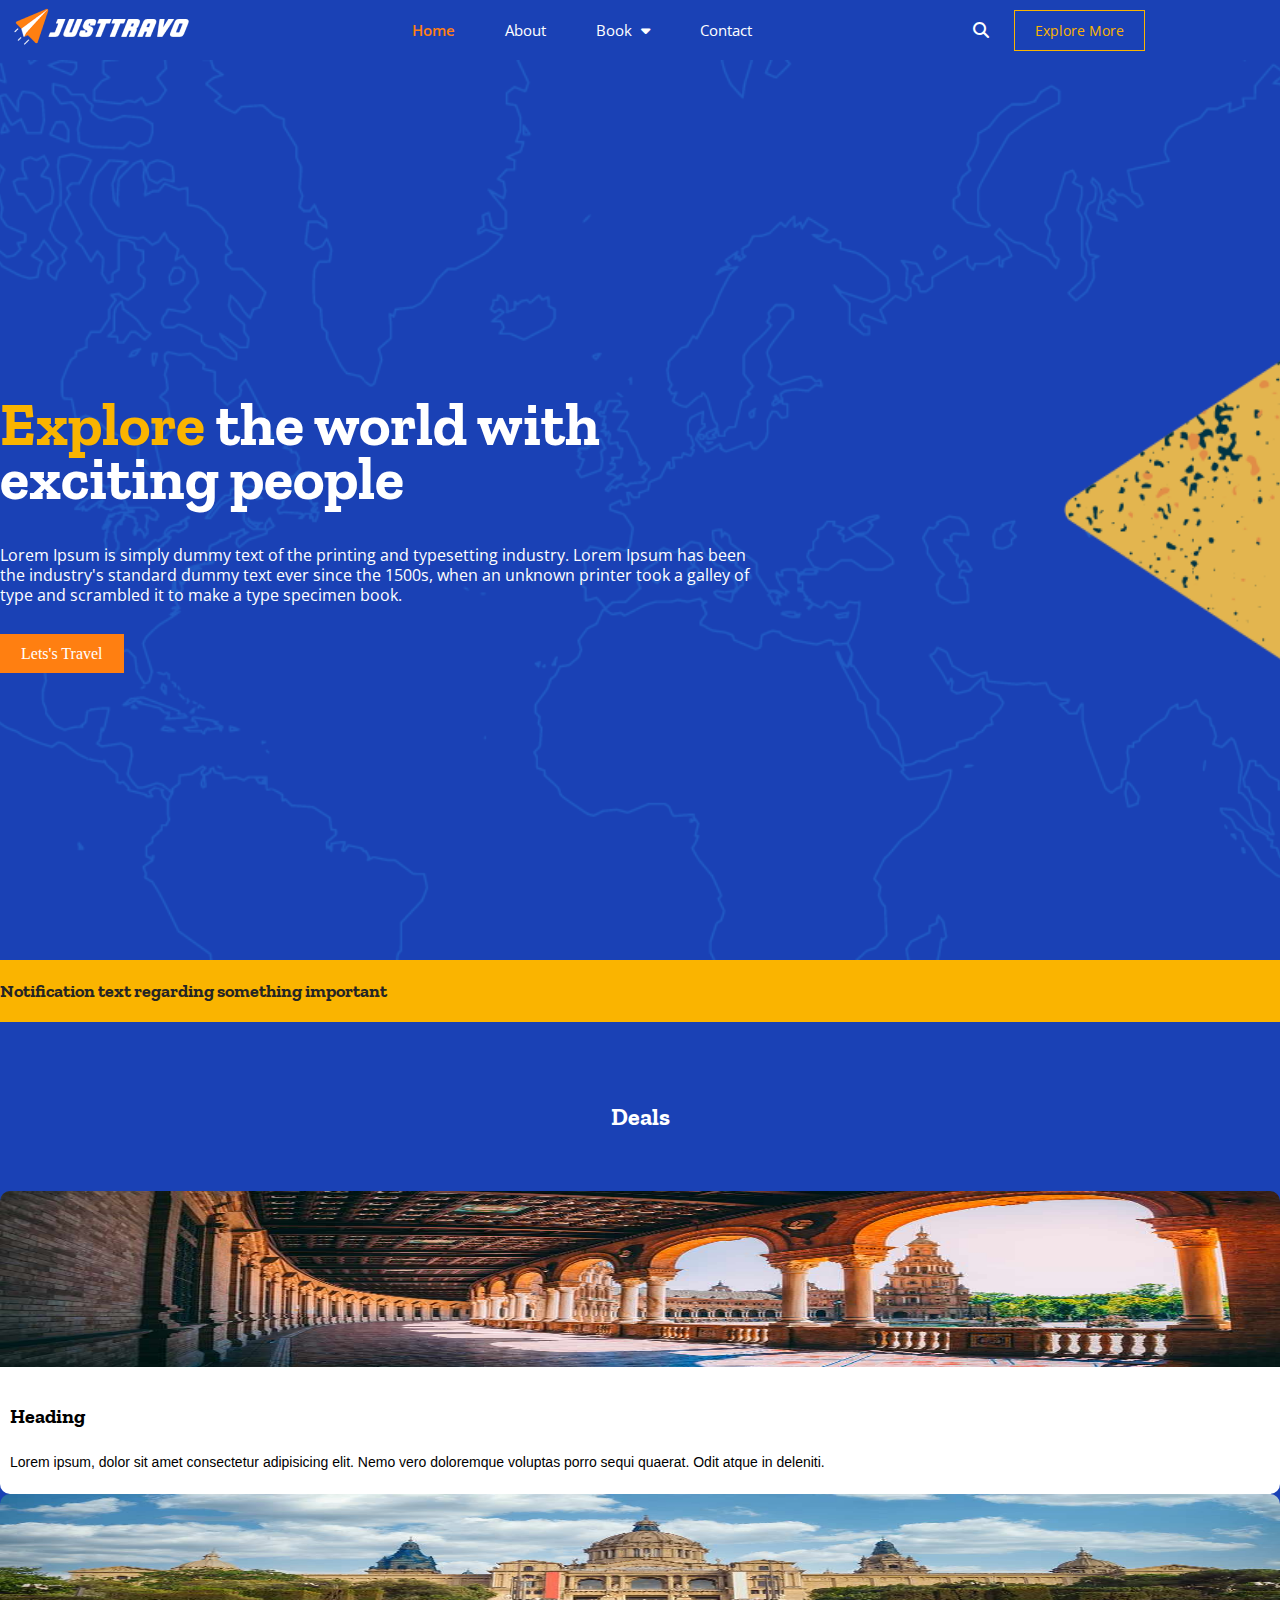
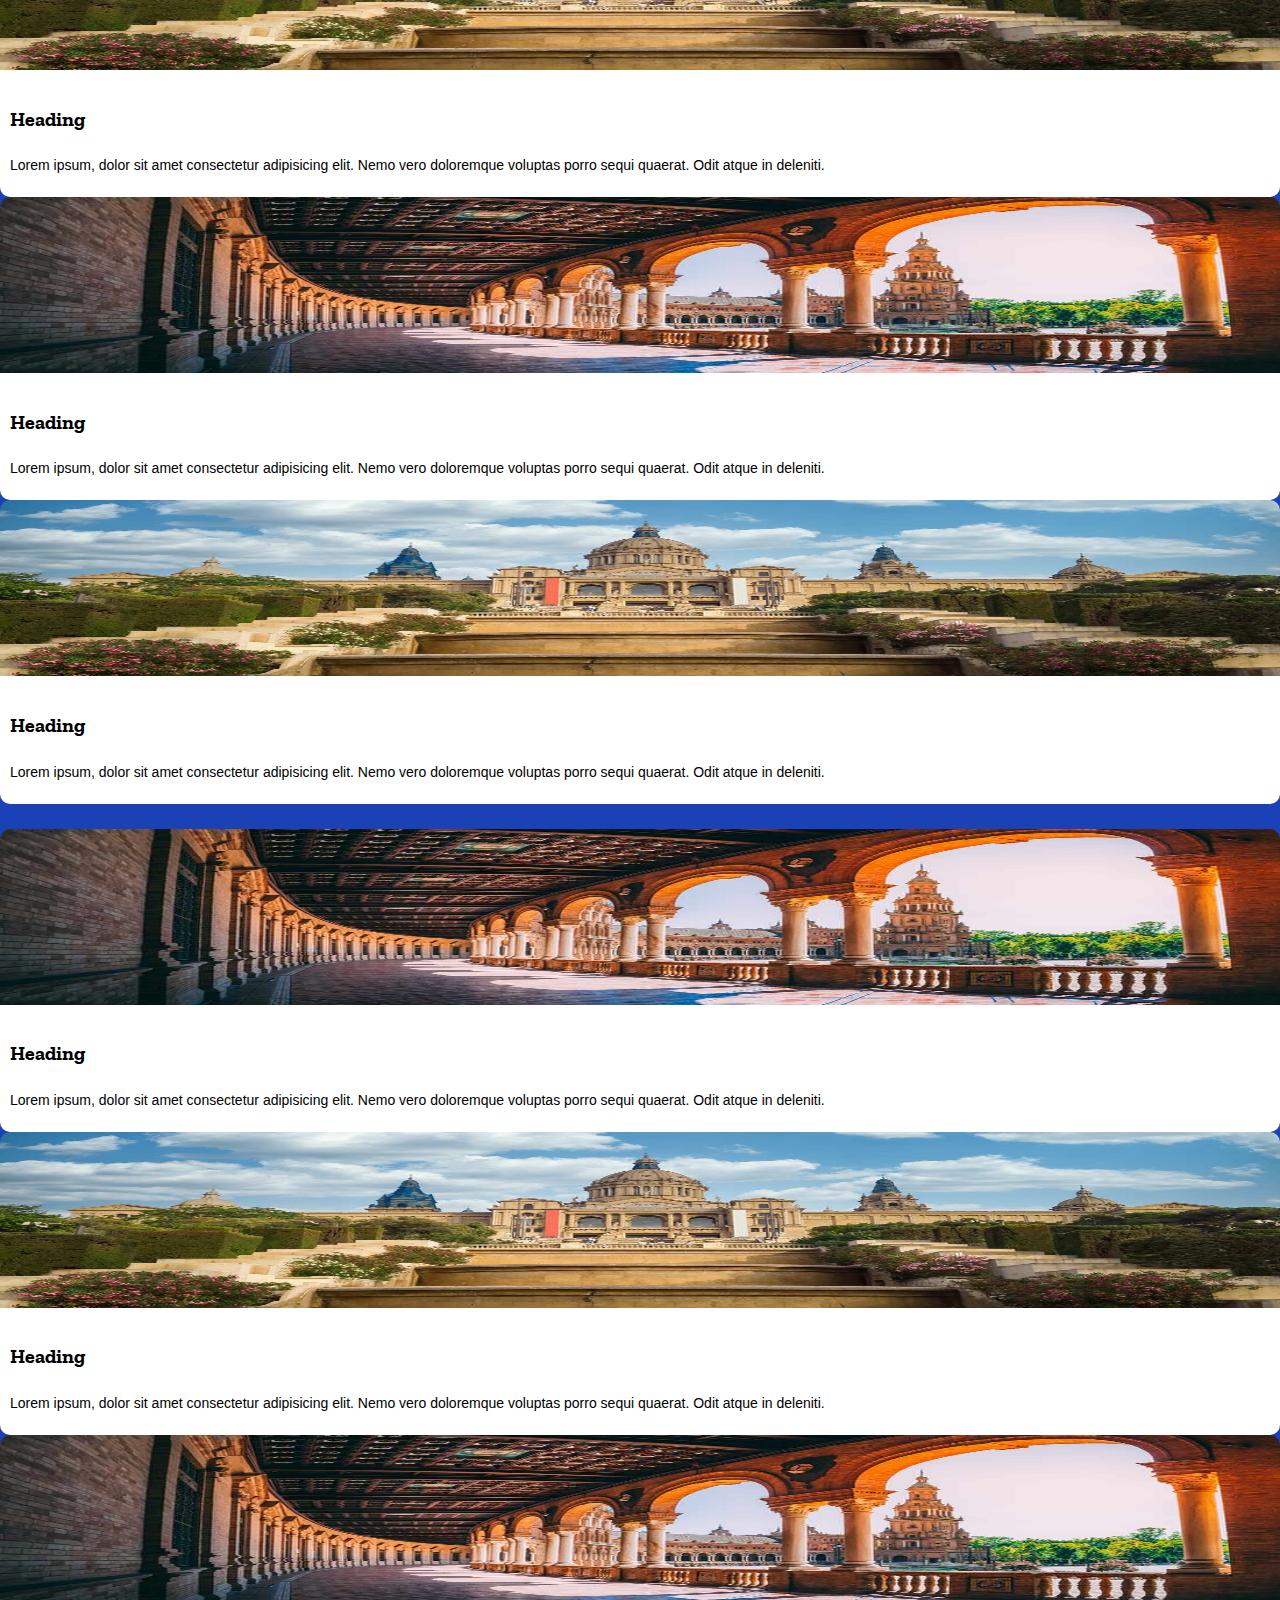
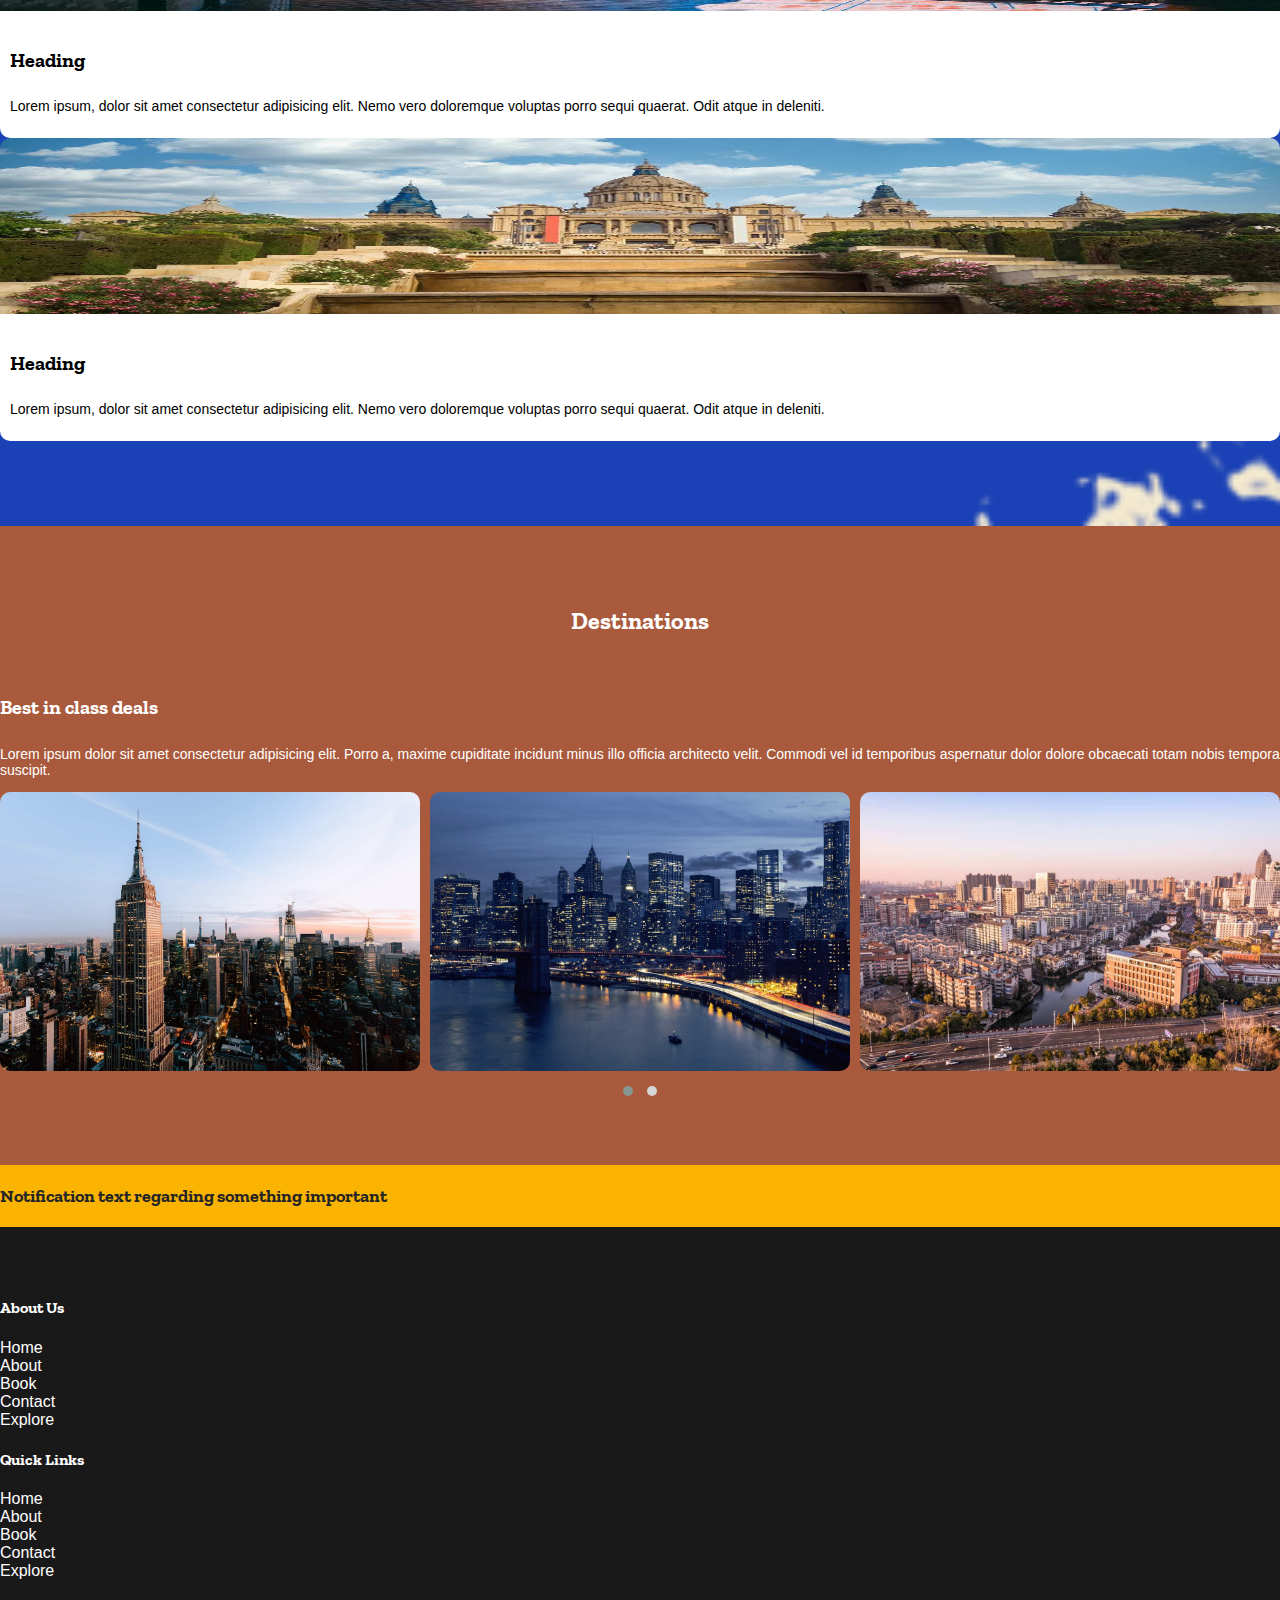
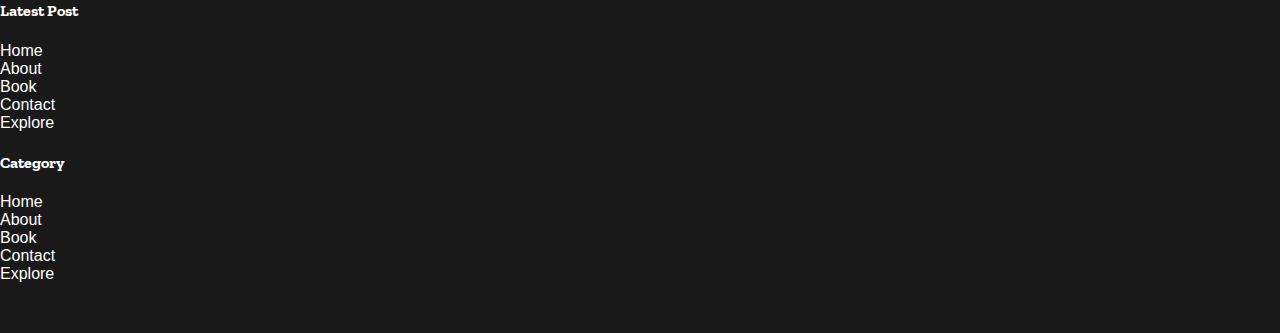
==== commit f22c7ec4: "responsive nvbar" ====
--- a/index.html
+++ b/index.html
@@ -1,400 +1,395 @@
 <!DOCTYPE html>
 <html lang="en">
-  <head>
-    <meta charset="UTF-8" />
-    <meta http-equiv="X-UA-Compatible" content="IE=edge" />
-    <meta name="viewport" content="width=device-width, initial-scale=1.0" />
-    <title>Justtravo</title>
-    <link
-      rel="stylesheet"
-      href="https://cdn.jsdelivr.net/npm/bootstrap@5.2.3/dist/css/bootstrap.min.css"
-      integrity="sha384-rbsA2VBKQhggwzxH7pPCaAqO46MgnOM80zW1RWuH61DGLwZJEdK2Kadq2F9CUG65"
-      crossorigin="anonymous"
-    />
-    <link
-      rel="stylesheet"
-      href="https://cdnjs.cloudflare.com/ajax/libs/font-awesome/6.2.1/css/all.min.css"
-    />
-    <link rel="preconnect" href="https://fonts.googleapis.com" />
-    <link rel="preconnect" href="https://fonts.gstatic.com" crossorigin />
-    <link
-      href="https://fonts.googleapis.com/css2?family=Open+Sans:wght@300;400;500;600;700;800&display=swap"
-      rel="stylesheet"
-    />
-    <link rel="preconnect" href="https://fonts.googleapis.com" />
-    <link rel="preconnect" href="https://fonts.gstatic.com" crossorigin />
-    <link
-      href="https://fonts.googleapis.com/css2?family=Zilla+Slab:wght@300;400;500;700&display=swap"
-      rel="stylesheet"
-    />
-    <link
-      rel="stylesheet"
-      href="https://cdnjs.cloudflare.com/ajax/libs/OwlCarousel2/2.3.4/assets/owl.carousel.min.css"
-    />
-    <link
-      rel="stylesheet"
-      href="https://cdnjs.cloudflare.com/ajax/libs/OwlCarousel2/2.3.4/assets/owl.theme.default.min.css"
-    />
-    <link rel="stylesheet" href="css/style.css" />
-  </head>
-  <body>
-    <nav id="NavBar">
-      <div class="container">
-        <div class="header">
-          <div class="logo">
-            <a href="index.html"><img src="images/logo.png" alt="logo" /> </a>
-          </div>
-          <div class="links">
-            <ul>
-              <li>
-                <a href="#" class="active">Home</a>
-              </li>
-              <li>
-                <a href="#">About</a>
-              </li>
-              <li class="alignDropdown">
-                <a class="hoverDropdown"
-                  >Book <i class="fa-solid fa-caret-down"></i>
-                </a>
-                <ul class="dropDown">
-                  <li><a href="category/airlines.html">Airlines</a></li>
-                  <li><a href="category/hotels.html">Hotels</a></li>
-                  <li><a href="category/car-rental.html">Car Rentals</a></li>
-                  <li><a href="category/destinations.html">Destinations</a></li>
-                  <li><a href="category/travel-insuarance.html">Travel Insurance</a></li>
-                </ul>
-              </li>
-              <li>
-                <a href="#">Contact</a>
-              </li>
-            </ul>
-          </div>
-          <div class="rightLinks">
-            <div class="icon">
-              <a href="#"><i class="fa-solid fa-magnifying-glass"></i></a>
+    <head>
+        <meta charset="UTF-8"/>
+        <meta http-equiv="X-UA-Compatible" content="IE=edge"/>
+        <meta name="viewport" content="width=device-width, initial-scale=1.0"/>
+        <title>Justtravo</title>
+        <link rel="stylesheet" href="https://cdn.jsdelivr.net/npm/bootstrap@5.2.3/dist/css/bootstrap.min.css" integrity="sha384-rbsA2VBKQhggwzxH7pPCaAqO46MgnOM80zW1RWuH61DGLwZJEdK2Kadq2F9CUG65" crossorigin="anonymous"/>
+        <link rel="stylesheet" href="https://cdnjs.cloudflare.com/ajax/libs/font-awesome/6.2.1/css/all.min.css"/>
+        <link rel="preconnect" href="https://fonts.googleapis.com"/>
+        <link rel="preconnect" href="https://fonts.gstatic.com" crossorigin/>
+        <link href="https://fonts.googleapis.com/css2?family=Open+Sans:wght@300;400;500;600;700;800&display=swap" rel="stylesheet"/>
+        <link rel="preconnect" href="https://fonts.googleapis.com"/>
+        <link rel="preconnect" href="https://fonts.gstatic.com" crossorigin/>
+        <link href="https://fonts.googleapis.com/css2?family=Zilla+Slab:wght@300;400;500;700&display=swap" rel="stylesheet"/>
+        <link rel="stylesheet" href="https://cdnjs.cloudflare.com/ajax/libs/OwlCarousel2/2.3.4/assets/owl.carousel.min.css"/>
+        <link rel="stylesheet" href="https://cdnjs.cloudflare.com/ajax/libs/OwlCarousel2/2.3.4/assets/owl.theme.default.min.css"/>
+        <link rel="stylesheet" href="css/style.css"/>
+    </head>
+    <body>
+        <nav id="NavBar">
+            <div class="container">
+                <div class="header">
+                    <div class="logo">
+                        <a href="index.html"><img src="images/logo.png" alt="logo"/>
+                        </a>
+                    </div>
+                    <div class="links">
+                        <ul>
+                            <li>
+                                <a href="#" class="active">Home</a>
+                            </li>
+                            <li>
+                                <a href="#">About</a>
+                            </li>
+                            <li class="alignDropdown">
+                                <a class="hoverDropdown">Book
+                                    <i class="fa-solid fa-caret-down"></i>
+                                </a>
+                                <ul class="dropDown">
+                                    <li>
+                                        <a href="category/airlines.html">Airlines</a>
+                                    </li>
+                                    <li>
+                                        <a href="category/hotels.html">Hotels</a>
+                                    </li>
+                                    <li>
+                                        <a href="category/car-rental.html">Car Rentals</a>
+                                    </li>
+                                    <li>
+                                        <a href="category/destinations.html">Destinations</a>
+                                    </li>
+                                    <li>
+                                        <a href="category/travel-insuarance.html">Travel Insurance</a>
+                                    </li>
+                                </ul>
+                            </li>
+                            <li>
+                                <a href="#">Contact</a>
+                            </li>
+                        </ul>
+                    </div>
+                    <div class="rightLinks">
+                        <div class="icon">
+                            <a href="#">
+                                <i class="fa-solid fa-magnifying-glass"></i>
+                            </a>
+                        </div>
+                        <div class="button">
+                            <a href="#">Explore More</a>
+                        </div>
+                        <div class="hamburgerMenu">
+                            <i class="fa-solid fa-bars menu"></i>
+                        </div>
+                    </div>
+                </div>
+                <div class="hamburger">
+                  <div class="closeMenu">
+                    <i class="fa-solid fa-close menu"></i>
+                  </div>
+                    <ul>
+                        <li>
+                            <a href="./index.html" class="active">Home</a>
+                        </li>
+                        <li>
+                            <a href="./about.html">About</a>
+                        </li>
+                        <li>
+                            <a href="#">Book</a>
+                            <ul class="dropCategory ">
+                              <li><a href="category/airlines.html">Airlines</a></li>
+                              <li><a href="category/hotels.html">Hotels</a></li>
+                              <li><a href="category/car-rental.html">Car Rentals</a></li>
+                              <li><a href="category/destinations.html">Destinations</a></li>
+                              <li><a href="category/travel-insuarance.html">Travel Insurance</a></li>
+                            </ul>
+                        </li>
+                        <li>
+                          <a href="#">Contact</a>
+                      </li>
+                    </ul>
+                </div>
+            </nav>
+            <section class="wrapper">
+                <div class="container">
+                    <div class="wrapperContent">
+                        <div class="wrapperHeading">
+                            <h1>
+                                <span>Explore
+                                </span>the world with exciting people</h1>
+                        </div>
+                        <div class="wrapperPara">
+                            <p>
+                                Lorem Ipsum is simply dummy text of the printing and typesetting
+                                              industry. Lorem Ipsum has been the industry's standard dummy text
+                                              ever since the 1500s, when an unknown printer took a galley of
+                                              type and scrambled it to make a type specimen book.
+                            </p>
+                        </div>
+                        <div class="buttons">
+                            <a href="#">Lets's Travel</a>
+                        </div>
+                    </div>
+                </div>
+            </section>
+            <!-- <section class="flightDeals features">
+                  <div class="container">
+                    <div class="row">
+                      <div class="col-lg-12 col-md-12 col-sm-12 col-12">
+                        <div class="section_heading_center">
+                          <h2 class="styled">FEATURES</h2>
+                        </div>
+                      </div>
+                    </div>
+                    <div class="row">
+                      <div class="col-lg-4 col-md-6 col-sm-6 col-12 borderRight">
+                        <div class="theme_common_box_two img_hover">
+                          <div class="theme_two_box_content">
+                            <h4>Choose the place and time</h4>
+                            <p>
+                              Lorem Ipsum is simply dummy text of the printing and
+                              typesetting industry. Lorem Ipsum has been
+                            </p>
+                          </div>
+                        </div>
+                      </div>
+                      <div class="col-lg-4 col-md-6 col-sm-6 col-12 borderRight">
+                        <div class="theme_common_box_two img_hover">
+                          <div class="theme_two_box_content">
+                            <h4>Choose the place and time</h4>
+                            <p>
+                              Lorem Ipsum is simply dummy text of the printing and
+                              typesetting industry. Lorem Ipsum has been
+                            </p>
+                          </div>
+                        </div>
+                      </div>
+                      <div class="col-lg-4 col-md-6 col-sm-6 col-12">
+                        <div class="theme_common_box_two img_hover">
+                          <div class="theme_two_box_content">
+                            <h4>Choose the place and time</h4>
+                            <p>
+                              Lorem Ipsum is simply dummy text of the printing and
+                              typesetting industry. Lorem Ipsum has been
+                            </p>
+                          </div>
+                        </div>
+                      </div>
+                      <!-- <div class="col-lg-3 col-md-6 col-sm-6 col-12">
+                        <div class="theme_common_box_two img_hover">
+                          <div class="theme_two_box_img">
+                            <img src="images/1.jpg" alt="" />
+                          </div>
+                          <div class="theme_two_box_content">
+                            <h4>Choose the place and time</h4>
+                            <p>
+                              Lorem Ipsum is simply dummy text of the printing and
+                              typesetting industry. Lorem Ipsum has been
+                            </p>
+                          </div>
+                        </div>
+                      </div> -->
+            <!-- </div>
+                  </div>
+                </section>  -->
+            <section class='notifications'>
+                <div class="container">
+                    <div class="notiText">
+                        <h2>
+                            Notification text regarding something important
+                        </h2>
+                    </div>
+                </div>
+            </section>
+            <section class="destination">
+                <div class="container">
+                    <h2 class="destinationHeading">Deals</h2>
+                    <div class="row destiAlign">
+                        <div class="col-lg-3 col-md-6 col-sm-6 col-10 forMargin">
+                            <div class="destiImg">
+                                <img src="./images/destinations/1.jpg" alt="">
+                            </div>
+                            <div class="text">
+                                <h4>Heading</h4>
+                                <p>Lorem ipsum, dolor sit amet consectetur adipisicing elit. Nemo vero doloremque voluptas porro sequi quaerat. Odit atque in deleniti.</p>
+                            </div>
+                        </div>
+                        <div class="col-lg-3 col-md-6 col-sm-6 col-10 forMargin">
+                            <div class="destiImg">
+                                <img src="./images/destinations/2.jpg" alt="">
+                            </div>
+                            <div class="text">
+                                <h4>Heading</h4>
+                                <p>Lorem ipsum, dolor sit amet consectetur adipisicing elit. Nemo vero doloremque voluptas porro sequi quaerat. Odit atque in deleniti.</p>
+                            </div>
+                        </div>
+                        <div class="col-lg-3 col-md-6 col-sm-6 col-10 forMargin">
+                            <div class="destiImg">
+                                <img src="./images/destinations/1.jpg" alt="">
+                            </div>
+                            <div class="text">
+                                <h4>Heading</h4>
+                                <p>Lorem ipsum, dolor sit amet consectetur adipisicing elit. Nemo vero doloremque voluptas porro sequi quaerat. Odit atque in deleniti.</p>
+                            </div>
+                        </div>
+                        <div class="col-lg-3 col-md-6 col-sm-6 col-10 forMargin">
+                            <div class="destiImg">
+                                <img src="./images/destinations/2.jpg" alt="">
+                            </div>
+                            <div class="text">
+                                <h4>Heading</h4>
+                                <p>Lorem ipsum, dolor sit amet consectetur adipisicing elit. Nemo vero doloremque voluptas porro sequi quaerat. Odit atque in deleniti.</p>
+                            </div>
+                        </div>
+                    </div>
+                    <div class="row destiAlign">
+                        <div class="col-lg-3 col-md-6 col-sm-6 col-10 forMargin">
+                            <div class="destiImg">
+                                <img src="./images/destinations/1.jpg" alt="">
+                            </div>
+                            <div class="text">
+                                <h4>Heading</h4>
+                                <p>Lorem ipsum, dolor sit amet consectetur adipisicing elit. Nemo vero doloremque voluptas porro sequi quaerat. Odit atque in deleniti.</p>
+                            </div>
+                        </div>
+                        <div class="col-lg-3 col-md-6 col-sm-6 col-10 forMargin">
+                            <div class="destiImg">
+                                <img src="./images/destinations/2.jpg" alt="">
+                            </div>
+                            <div class="text">
+                                <h4>Heading</h4>
+                                <p>Lorem ipsum, dolor sit amet consectetur adipisicing elit. Nemo vero doloremque voluptas porro sequi quaerat. Odit atque in deleniti.</p>
+                            </div>
+                        </div>
+                        <div class="col-lg-3 col-md-6 col-sm-6 col-10 forMargin">
+                            <div class="destiImg">
+                                <img src="./images/destinations/1.jpg" alt="">
+                            </div>
+                            <div class="text">
+                                <h4>Heading</h4>
+                                <p>Lorem ipsum, dolor sit amet consectetur adipisicing elit. Nemo vero doloremque voluptas porro sequi quaerat. Odit atque in deleniti.</p>
+                            </div>
+                        </div>
+                        <div class="col-lg-3 col-md-6 col-sm-6 col-10 forMargin">
+                            <div class="destiImg">
+                                <img src="./images/destinations/2.jpg" alt="">
+                            </div>
+                            <div class="text">
+                                <h4>Heading</h4>
+                                <p>Lorem ipsum, dolor sit amet consectetur adipisicing elit. Nemo vero doloremque voluptas porro sequi quaerat. Odit atque in deleniti.</p>
+                            </div>
+                        </div>
+                    </div>
+                </div>
+            </section>
+            <section class="blog">
+                <h2 class="blogHeading">Destinations</h2>
+                <div class="container">
+                    <div class="row blogContent">
+                        <div class="col-lg-4 pr-lg-5">
+                            <h4>Best in class deals</h4>
+                            <p>
+                                Lorem ipsum dolor sit amet consectetur adipisicing elit. Porro a, maxime cupiditate incidunt minus illo officia architecto velit. Commodi vel id temporibus aspernatur dolor dolore obcaecati totam nobis tempora suscipit.
+                            </p>
+                        </div>
+                        <div class="col-lg-8 p-0 pt-5 pt-lg-0">
+                            <div class="owl-carousel owl-theme destinations">
+                                <div class="item"><img src="images/1.jpg" alt=""/></div>
+                                <div class="item"><img src="images/2.jpg" alt=""/></div>
+                                <div class="item"><img src="images/3.jpg" alt=""/></div>
+                                <div class="item"><img src="images/1.jpg" alt=""/></div>
+                                <div class="item"><img src="images/2.jpg" alt=""/></div>
+                            </div>
+                        </div>
+                    </div>
+                </div>
             </div>
-            <div class="button">
-              <a href="#">Explore More</a>
+        </section>
+        <section class='notifications'>
+            <div class="container">
+                <div class="notiText">
+                    <h2>
+                        Notification text regarding something important
+                    </h2>
+                </div>
             </div>
-          </div>
-        </div>
-      </div>
-    </nav>
-    <section class="wrapper">
-      <div class="container">
-        <div class="wrapperContent">
-          <div class="wrapperHeading">
-            <h1><span>Explore </span>the world with exciting people</h1>
-          </div>
-          <div class="wrapperPara">
-            <p>
-              Lorem Ipsum is simply dummy text of the printing and typesetting
-              industry. Lorem Ipsum has been the industry's standard dummy text
-              ever since the 1500s, when an unknown printer took a galley of
-              type and scrambled it to make a type specimen book.
-            </p>
-          </div>
-          <div class="buttons">
-            <a href="#">Lets's Travel</a>
-          </div>
-        </div>
-      </div>
-    </section>
-    <section class="flightDeals features">
-      <div class="container">
-        <div class="row">
-          <div class="col-lg-12 col-md-12 col-sm-12 col-12">
-            <div class="section_heading_center">
-              <h2 class="styled">FEATURES</h2>
+        </section>
+        <footer class="footer">
+            <div class="container">
+                <div class="row">
+                    <div class="col-lg-3 col-md-6 col-sm-6 col-12">
+                        <h4>
+                            About Us</h4>
+                        <div class="footerLinks">
+                            <ul>
+                                <li><a href="#">Home</a></li>
+                                <li><a href="#">About</a></li>
+                                <li><a href="#">Book</a></li>
+                                <li><a href="#">Contact</a></li>
+                                <li><a href="#">Explore</a></li>
+                            </ul>
+                        </div>
+                    </div>
+                    <div class="col-lg-3 col-md-6 col-sm-6 col-12">
+                        <h4>
+                            Quick Links</h4>
+                        <div class="footerLinks">
+                            <ul>
+                                <li><a href="#">Home</a></li>
+                                <li><a href="#">About</a></li>
+                                <li><a href="#">Book</a></li>
+                                <li><a href="#">Contact</a></li>
+                                <li><a href="#">Explore</a></li>
+                            </ul>
+                        </div>
+                    </div>
+                    <div class="col-lg-3 col-md-6 col-sm-6 col-12">
+                        <h4>
+                            Latest Post</h4>
+                        <div class="footerLinks">
+                            <ul>
+                                <li><a href="#">Home</a></li>
+                                <li><a href="#">About</a></li>
+                                <li><a href="#">Book</a></li>
+                                <li><a href="#">Contact</a></li>
+                                <li><a href="#">Explore</a></li>
+                            </ul>
+                        </div>
+                    </div>
+                    <div class="col-lg-3 col-md-6 col-sm-6 col-12">
+                        <h4>
+                            Category</h4>
+                        <div class="footerLinks">
+                            <ul>
+                                <li><a href="#">Home</a></li>
+                                <li><a href="#">About</a></li>
+                                <li><a href="#">Book</a></li>
+                                <li><a href="#">Contact</a></li>
+                                <li><a href="#">Explore</a></li>
+                            </ul>
+                        </div>
+                    </div>
+                </div>
             </div>
-          </div>
-        </div>
-        <div class="row">
-          <div class="col-lg-4 col-md-6 col-sm-6 col-12 borderRight">
-            <div class="theme_common_box_two img_hover">
-              <div class="theme_two_box_content">
-                <h4>Choose the place and time</h4>
-                <p>
-                  Lorem Ipsum is simply dummy text of the printing and
-                  typesetting industry. Lorem Ipsum has been
-                </p>
-              </div>
-            </div>
-          </div>
-          <div class="col-lg-4 col-md-6 col-sm-6 col-12 borderRight">
-            <div class="theme_common_box_two img_hover">
-              <div class="theme_two_box_content">
-                <h4>Choose the place and time</h4>
-                <p>
-                  Lorem Ipsum is simply dummy text of the printing and
-                  typesetting industry. Lorem Ipsum has been
-                </p>
-              </div>
-            </div>
-          </div>
-          <div class="col-lg-4 col-md-6 col-sm-6 col-12">
-            <div class="theme_common_box_two img_hover">
-              <div class="theme_two_box_content">
-                <h4>Choose the place and time</h4>
-                <p>
-                  Lorem Ipsum is simply dummy text of the printing and
-                  typesetting industry. Lorem Ipsum has been
-                </p>
-              </div>
-            </div>
-          </div>
-          <!-- <div class="col-lg-3 col-md-6 col-sm-6 col-12">
-            <div class="theme_common_box_two img_hover">
-              <div class="theme_two_box_img">
-                <img src="images/1.jpg" alt="" />
-              </div>
-              <div class="theme_two_box_content">
-                <h4>Choose the place and time</h4>
-                <p>
-                  Lorem Ipsum is simply dummy text of the printing and
-                  typesetting industry. Lorem Ipsum has been
-                </p>
-              </div>
-            </div>
-          </div> -->
-        </div>
-      </div>
-    </section>
-    <section class="destination">
-      <div class="container">
-        <h2 class="destinationHeading">Deals</h2>
-        <div class="row destiAlign">
-          <div class="col-lg-3 col-md-6 col-sm-6 col-10 forMargin">
-            <div class="destiImg">
-              <img src="./images/destinations/1.jpg" alt="">
-            </div>
-            <div class="text">
-              <h4>Heading</h4>
-              <p>Lorem ipsum, dolor sit amet consectetur adipisicing elit. Nemo vero doloremque voluptas porro sequi quaerat. Odit atque in deleniti.</p>
-            </div>
-          </div>
-          <div class="col-lg-3 col-md-6 col-sm-6 col-10 forMargin">
-            <div class="destiImg">
-              <img src="./images/destinations/2.jpg" alt="">
-            </div>
-            <div class="text">
-              <h4>Heading</h4>
-              <p>Lorem ipsum, dolor sit amet consectetur adipisicing elit. Nemo vero doloremque voluptas porro sequi quaerat. Odit atque in deleniti.</p>
-            </div>
-          </div>
-          <div class="col-lg-3 col-md-6 col-sm-6 col-10 forMargin">
-            <div class="destiImg">
-              <img src="./images/destinations/1.jpg" alt="">
-            </div>
-            <div class="text">
-              <h4>Heading</h4>
-              <p>Lorem ipsum, dolor sit amet consectetur adipisicing elit. Nemo vero doloremque voluptas porro sequi quaerat. Odit atque in deleniti.</p>
-            </div>
-          </div>
-          <div class="col-lg-3 col-md-6 col-sm-6 col-10 forMargin">
-            <div class="destiImg">
-              <img src="./images/destinations/2.jpg" alt="">
-            </div>
-            <div class="text">
-              <h4>Heading</h4>
-              <p>Lorem ipsum, dolor sit amet consectetur adipisicing elit. Nemo vero doloremque voluptas porro sequi quaerat. Odit atque in deleniti.</p>
-            </div>
-          </div>
-        </div>
-        <div class="row destiAlign">
-          <div class="col-lg-3 col-md-6 col-sm-6 col-10 forMargin">
-            <div class="destiImg">
-              <img src="./images/destinations/1.jpg" alt="">
-            </div>
-            <div class="text">
-              <h4>Heading</h4>
-              <p>Lorem ipsum, dolor sit amet consectetur adipisicing elit. Nemo vero doloremque voluptas porro sequi quaerat. Odit atque in deleniti.</p>
-            </div>
-          </div>
-          <div class="col-lg-3 col-md-6 col-sm-6 col-10 forMargin">
-            <div class="destiImg">
-              <img src="./images/destinations/2.jpg" alt="">
-            </div>
-            <div class="text">
-              <h4>Heading</h4>
-              <p>Lorem ipsum, dolor sit amet consectetur adipisicing elit. Nemo vero doloremque voluptas porro sequi quaerat. Odit atque in deleniti.</p>
-            </div>
-          </div>
-          <div class="col-lg-3 col-md-6 col-sm-6 col-10 forMargin">
-            <div class="destiImg">
-              <img src="./images/destinations/1.jpg" alt="">
-            </div>
-            <div class="text">
-              <h4>Heading</h4>
-              <p>Lorem ipsum, dolor sit amet consectetur adipisicing elit. Nemo vero doloremque voluptas porro sequi quaerat. Odit atque in deleniti.</p>
-            </div>
-          </div>
-          <div class="col-lg-3 col-md-6 col-sm-6 col-10 forMargin">
-            <div class="destiImg">
-              <img src="./images/destinations/2.jpg" alt="">
-            </div>
-            <div class="text">
-              <h4>Heading</h4>
-              <p>Lorem ipsum, dolor sit amet consectetur adipisicing elit. Nemo vero doloremque voluptas porro sequi quaerat. Odit atque in deleniti.</p>
-            </div>
-          </div>
-        </div>
-      </div>
-    </section>
-    <section class="blog">
-        <h2 class="blogHeading">Destinations</h2>
-      <div class="container">        
-        <div class="row blogContent">
-            <div class="col-lg-4 pr-lg-5">
-                <h4>Best in class deals</h4>
-              <p>
-                Lorem ipsum dolor sit amet consectetur adipisicing elit. Porro a, maxime cupiditate incidunt minus illo officia architecto velit. Commodi vel id temporibus aspernatur dolor dolore obcaecati totam nobis tempora suscipit.
-              </p>
-            </div>
-            <div class="col-lg-8 p-0 pt-5 pt-lg-0">
-                <div class="owl-carousel owl-theme destinations">
-                <div class="item"><img src="images/1.jpg" alt="" /></div>
-                <div class="item"><img src="images/2.jpg" alt="" /></div>
-                <div class="item"><img src="images/3.jpg" alt="" /></div>
-                <div class="item"><img src="images/1.jpg" alt="" /></div>
-                <div class="item"><img src="images/2.jpg" alt="" /></div>
-                </div>
-            </div>
-          </div>
-        </div>
-      </div>
-    </section>
-    <section class='notifications'>
-        <div class="container">
-          <div class="notiText">
-            <h2>
-              Notification text regarding something important
-            </h2>
-          </div>
-        </div>
-    </section>
-    <footer class="footer">
-      <div class="container">
-        <div class="row">
-          <div class="col-lg-3 col-md-6 col-sm-6 col-12">
-           <h4> About Us</h4>
-           <div class="footerLinks">
-            <ul>
-              <li>
-                <a href="#">Home</a>
-              </li>
-              <li>
-                <a href="#">About</a>
-              </li>
-              <li>
-                <a href="#">Book</a>
-              </li>
-              <li>
-                <a href="#">Contact</a>
-              </li>
-              <li>
-                <a href="#">Explore</a>
-              </li>
-            </ul>
-           </div>
-          </div>
-          <div class="col-lg-3 col-md-6 col-sm-6 col-12">
-           <h4> Quick Links</h4>
-           <div class="footerLinks">
-            <ul>
-              <li>
-                <a href="#">Home</a>
-              </li>
-              <li>
-                <a href="#">About</a>
-              </li>
-              <li>
-                <a href="#">Book</a>
-              </li>
-              <li>
-                <a href="#">Contact</a>
-              </li>
-              <li>
-                <a href="#">Explore</a>
-              </li>
-            </ul>
-           </div>
-          </div>
-          <div class="col-lg-3 col-md-6 col-sm-6 col-12">
-           <h4> Latest Post</h4>
-           <div class="footerLinks">
-            <ul>
-              <li>
-                <a href="#">Home</a>
-              </li>
-              <li>
-                <a href="#">About</a>
-              </li>
-              <li>
-                <a href="#">Book</a>
-              </li>
-              <li>
-                <a href="#">Contact</a>
-              </li>
-              <li>
-                <a href="#">Explore</a>
-              </li>
-            </ul>
-           </div>
-          </div>
-          <div class="col-lg-3 col-md-6 col-sm-6 col-12">
-           <h4> Category</h4>
-           <div class="footerLinks">
-            <ul>
-              <li>
-                <a href="#">Home</a>
-              </li>
-              <li>
-                <a href="#">About</a>
-              </li>
-              <li>
-                <a href="#">Book</a>
-              </li>
-              <li>
-                <a href="#">Contact</a>
-              </li>
-              <li>
-                <a href="#">Explore</a>
-              </li>
-            </ul>
-           </div>
-          </div>
-        </div>
-      </div>
-    </footer>
-    <script src="https://cdnjs.cloudflare.com/ajax/libs/jquery/3.3.1/jquery.min.js"></script>
-    <script src="https://cdnjs.cloudflare.com/ajax/libs/OwlCarousel2/2.3.4/owl.carousel.min.js"></script>
-    <script src="js/main.js"></script>
-    <script>
-      $(function () {
-        // Owl Carousel
-        var owl = $(".owl-carousel");
-        owl.owlCarousel({
-          items: 3,
-          margin: 10,
-          dots: true,
-          autoplay: true,
-          loop: true,
-          autoplay: 2000,
-          responsiveClass: true,
-          responsive: {
-              0:{
-                items: 2
-              },
-              480:{
-                items: 2
-              },
-              769:{
-                items: 3
-              }
-          }
+        </footer>
+        <script src="https://cdnjs.cloudflare.com/ajax/libs/jquery/3.3.1/jquery.min.js"></script>
+        <script src="https://cdnjs.cloudflare.com/ajax/libs/OwlCarousel2/2.3.4/owl.carousel.min.js"></script>
+        <script src="js/main.js"></script>
+        <script>
+            $(function () { // Owl Carousel
+                var owl = $(".owl-carousel");
+                owl.owlCarousel({
+                    items: 3,
+                    margin: 10,
+                    dots: true,
+                    autoplay: true,
+                    loop: true,
+                    autoplay: 2000,
+                    responsiveClass: true,
+                    responsive: {
+                        0: {
+                            items: 2
+                        },
+                        480: {
+                            items: 2
+                        },
+                        769: {
+                            items: 3
+                        }
+                    }
+                });
             });
-      });
-    </script>
-  </body>
+        </script>
+    </body>
 </html>
--- a/css/style.css
+++ b/css/style.css
@@ -51,7 +51,7 @@
 .rightLinks {
   display: flex;
   justify-content: space-around;
-  width: 20%;
+  width: 25%;
 }
 .button a {
   text-decoration: none;
@@ -407,19 +407,82 @@
   border: 1px solid #ff7f11;
   background: transparent;
 }
-
+i.fa-solid.fa-bars {
+  font-size: 20px;
+  color: white;
+  cursor: pointer;
+  display: none;
+}
+.hamburgerMenu {
+  width: 30%;
+  display: flex;
+  align-items: center;
+  justify-content: right;
+}
+.hamburger a {
+  text-decoration: none;
+  color: white;
+  line-height: 48px;
+}
+.hamburger li {
+  list-style: none;
+}
+.hamburger ul {
+  display: flex;
+  align-items: center;
+  justify-content: center;
+  height: 100%;
+  flex-direction: column;
+}
+.hamburger {
+  background: #1a41b5db;
+  position: fixed;
+  width: 100%;
+  height: 100vh;
+  left: 0;
+  top: 0;
+  backdrop-filter: blur(10px);
+  opacity: 1;
+  transition: 0.4s all;
+  margin-left: -100%;
+}
+.showMenu {
+  margin-left: 0%;
+}
+ul.dropCategory {
+  display: none;
+}
+.closeMenu {
+  width: 100%;
+  text-align: right;
+  padding: 20px 20px 0 0;
+}
+i.fa-solid.fa-close.menu {
+  font-size: 30px;
+  color: white;
+}
 @media (max-width: 994px) {
   .links {
     display: none;
   }
+  i.fa-solid.fa-bars {
+    display: block;
+  }
+  .icon {
+    width: 100%;
+    display: flex;
+    align-items: center;
+    justify-content: inherit;
+  }
   .logo {
     width: 100%;
   }
   .rightLinks {
+    justify-content: right;
     width: 100%;
   }
   .header {
-    padding: 20px 0;
+    padding: 10px;
   }
   .wrapperContent {
     width: 100%;
@@ -445,4 +508,32 @@
     font-size: 36px;
     line-height: 31px;
   }
-}
+  .hamburgerMenu {
+    width: 50%;
+  }
+  .logo img {
+    height: 40px;
+  }
+  .hamburgerMenu {
+    width: 100%;
+  }
+  .hamburgerMenu {
+    justify-content: center;
+  }
+}
+@media (max-width: 375px) {
+  .hamburgerMenu {
+    width: 70%;
+  }
+}
+@media (max-width: 320px) {
+  .hamburgerMenu {
+    width: 100%;
+  }
+  .header {
+    padding: 10px;
+  }
+  .logo img {
+    height: 30px;
+  }
+}
